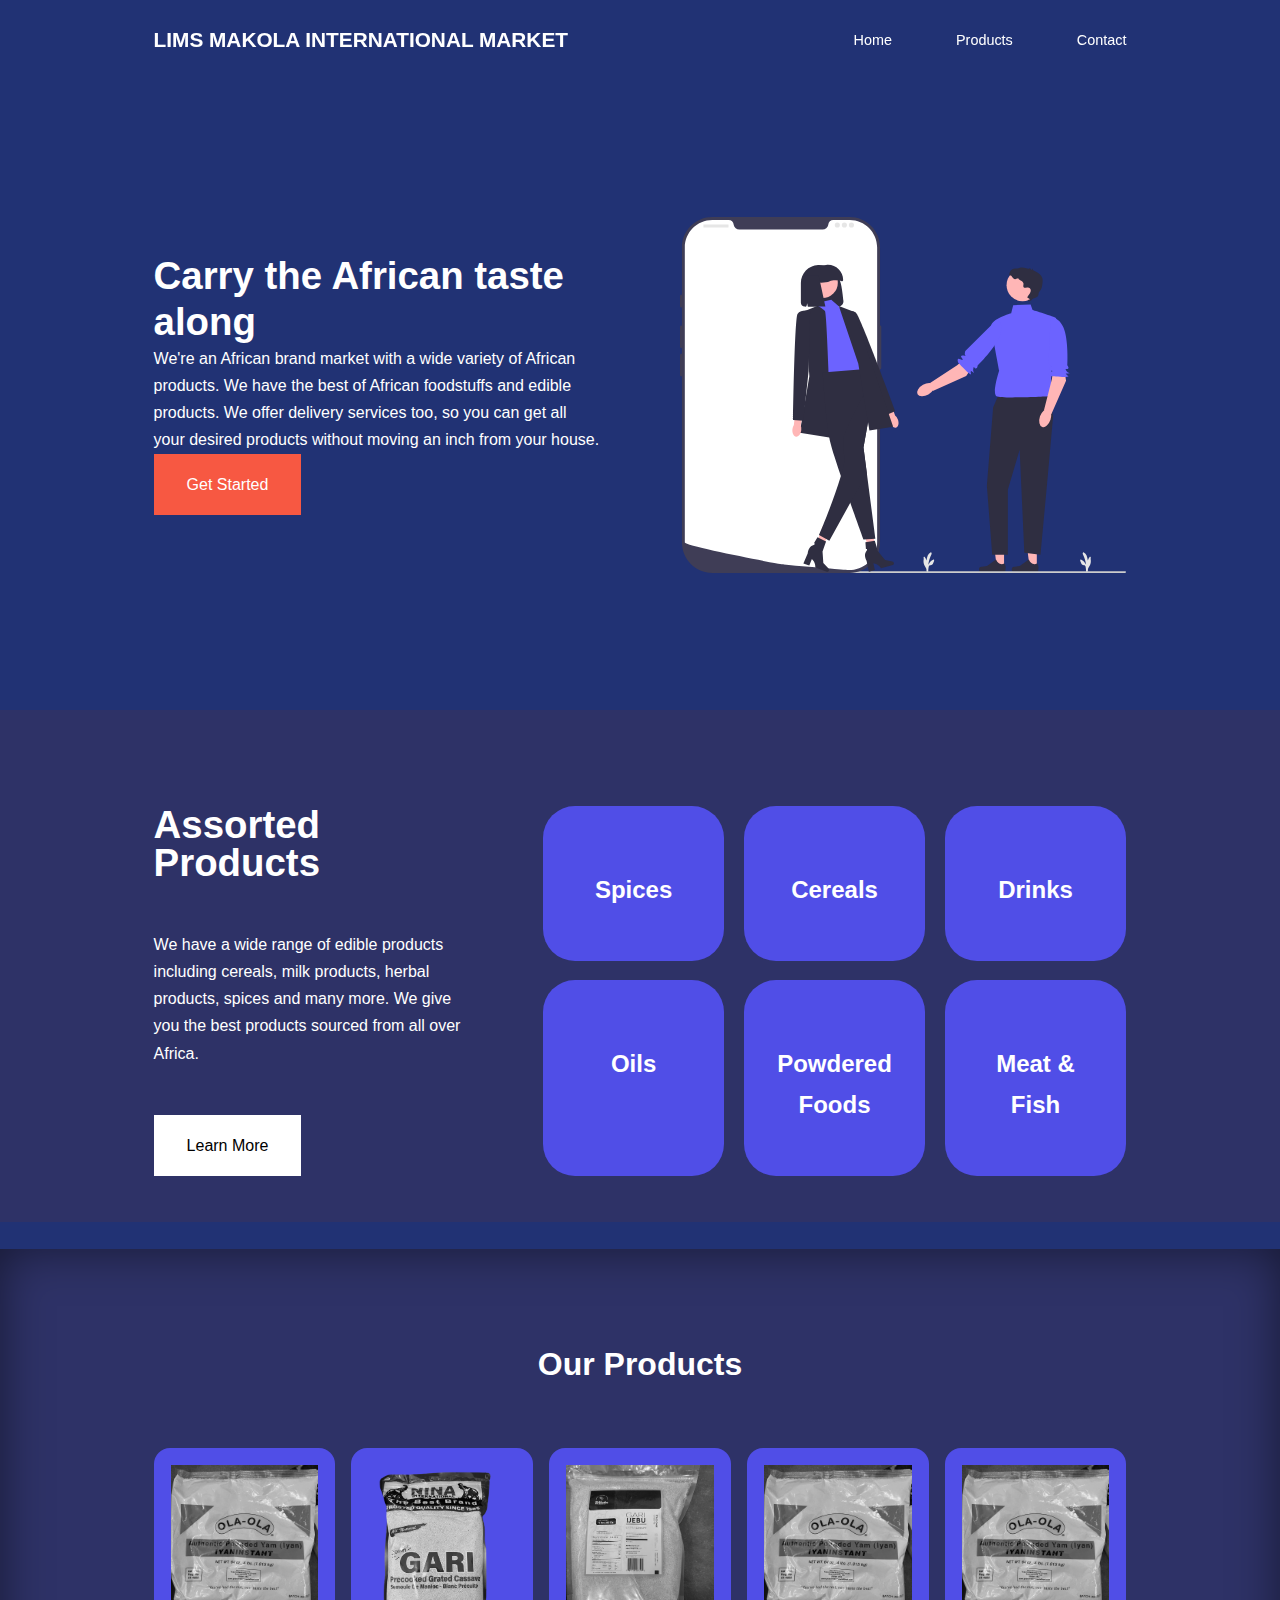
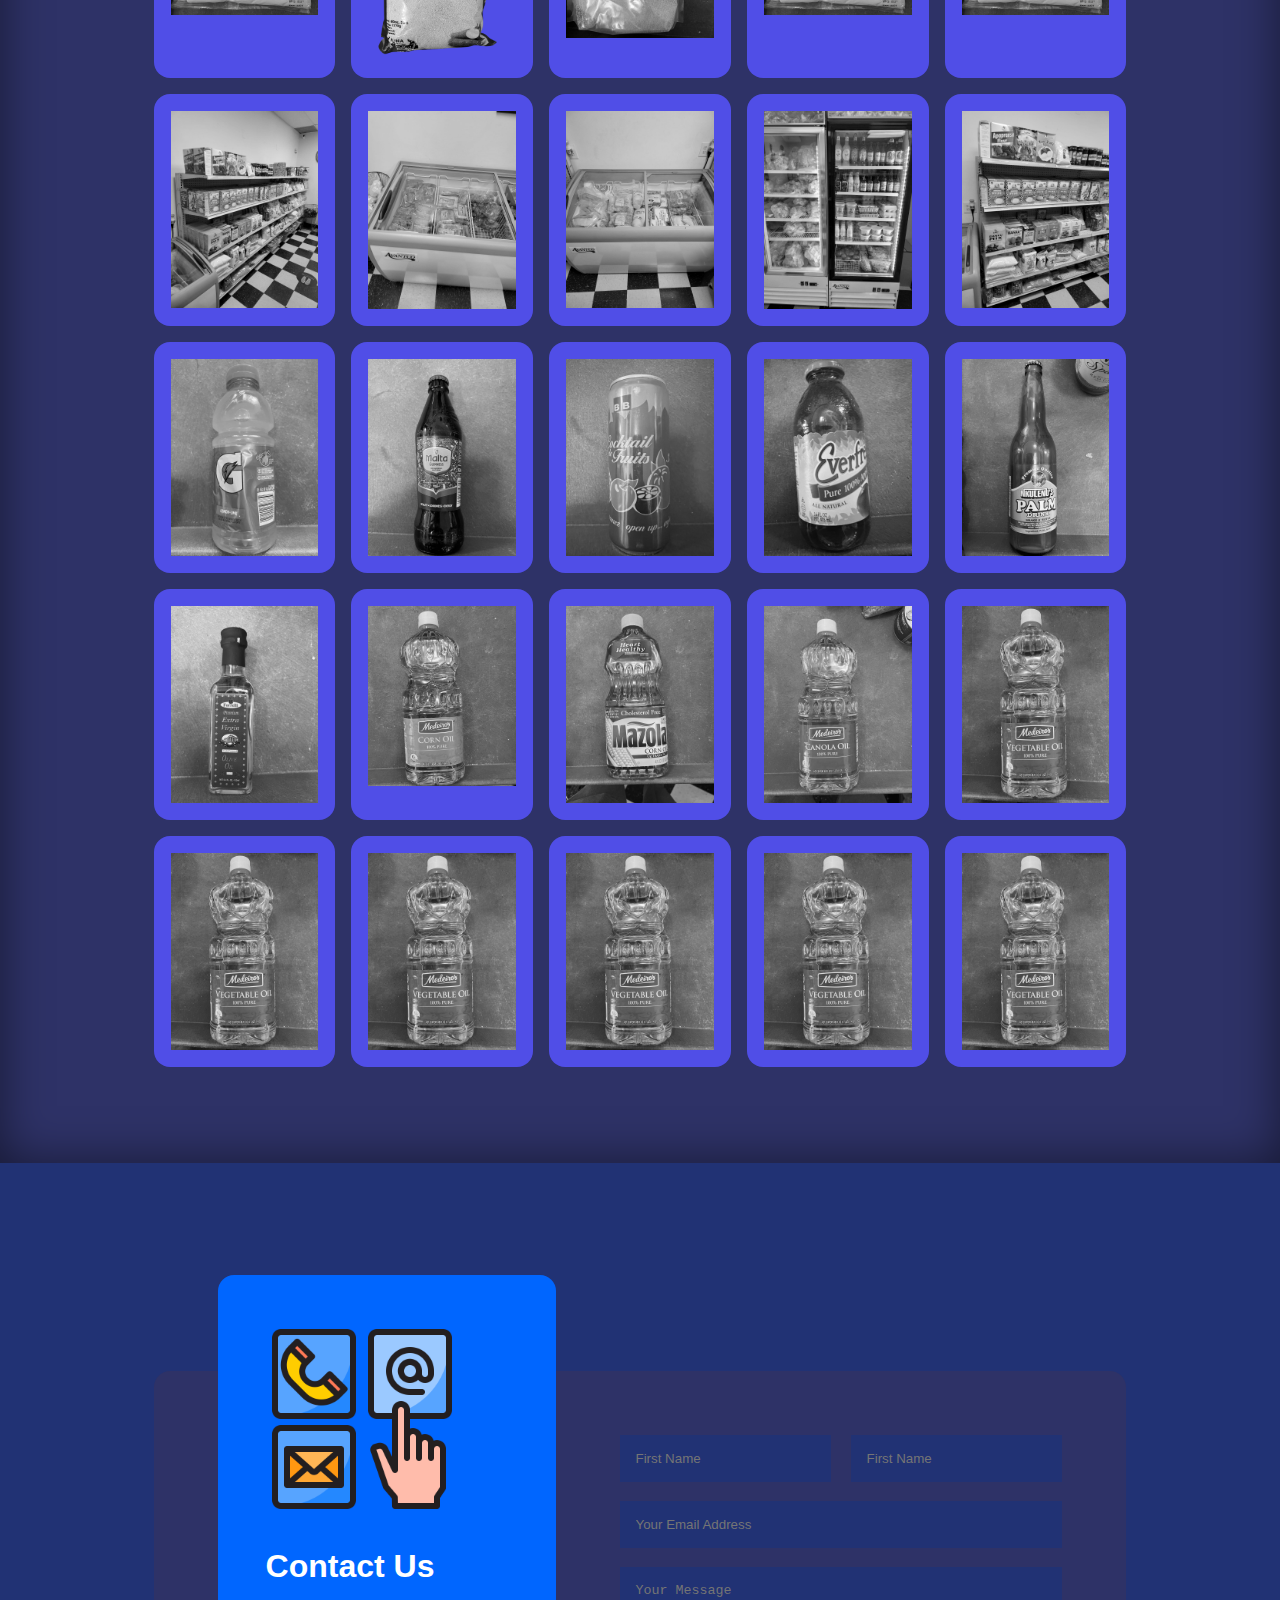
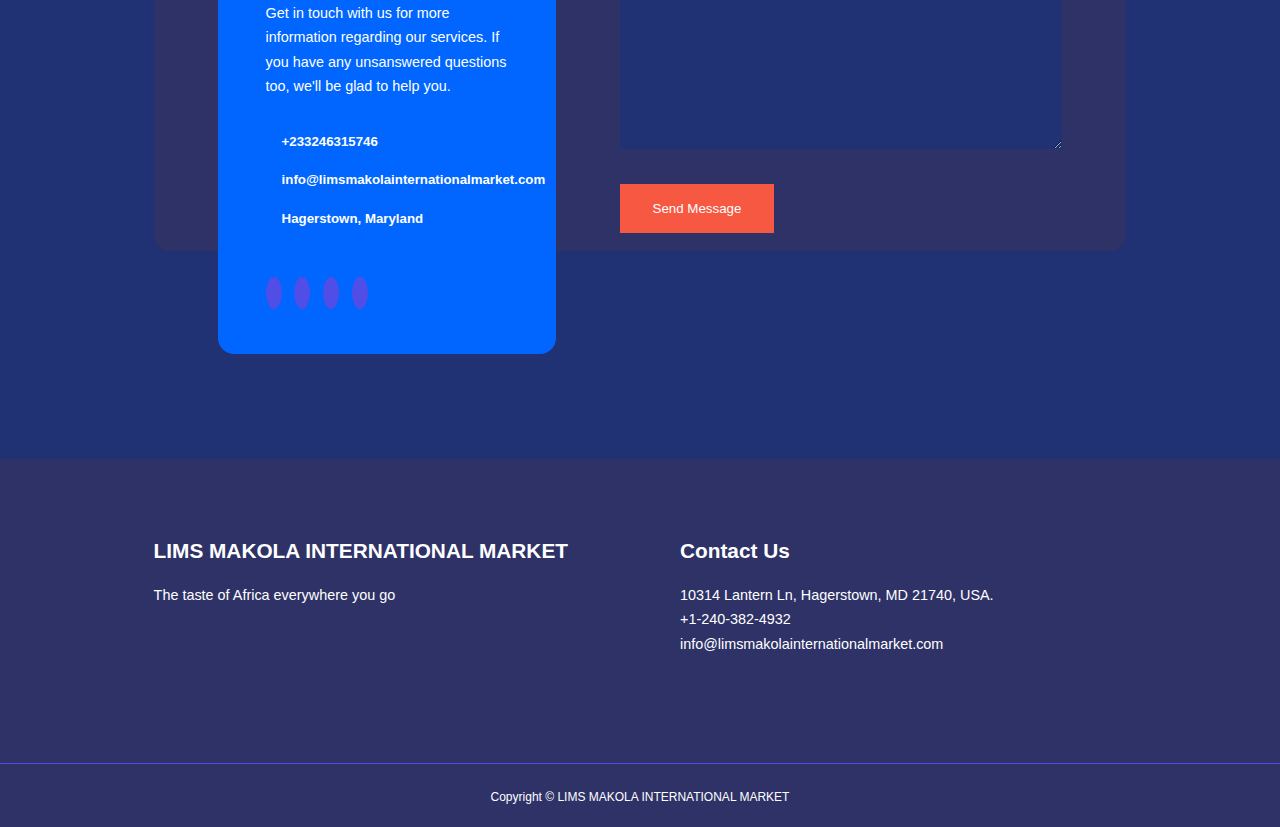
==== index.html @ ac4186e7 "1st draft" ====
<!DOCTYPE html>
<html lang="en">
<head>
    <meta charset="UTF-8">
    <meta http-equiv="X-UA-Compatible" content="IE=edge">
    <meta name="viewport" content="width=device-width, initial-scale=1.0">
    <title>LIMS MAKOLA INTERNATIONAL MARKET </title>
    <link rel="stylesheet" href="css/style.css">
    <link rel="stylesheet" href="css/contact.css">
    <link rel="stylesheet" href="css/about.css">

    <link rel="stylesheet" href="https://unicons.iconscout.com/release/v4.0.0/css/line.css">
    <link rel="stylesheet"  href="https://unpkg.com/swiper@8/swiper-bundle.min.css"/>


</head>
<body>
    <nav>
        <div class="container nav__container">
            <a href="index.html"><h4>LIMS MAKOLA INTERNATIONAL MARKET</h4></a>
            <ul class="nav__menu">
                <li><a href="index.html">Home</a></li>
                <li><a href="#products">Products</a></li>
                <li><a href="#contact">Contact</a></li>
            </ul>
            <button id="open-menu-btn"><i class="uil uil-bars"></i></button>
            <button id="close-menu-btn"><i class="uil uil-multiply"></i></button>
        </div>
    </nav>

    <header>
        <div class="container header__container">
            <div class="header__left">
                <h1>Carry the African taste along</h1>
                <p>We're an African brand market with a wide variety of African products. 
                    We have the best of African foodstuffs and edible products.
                    We offer delivery services too, so you can get all your desired products without moving an inch from your house.

                </p>
                <a href="courses.html" class="btn btn-primary">Get Started</a>
            </div>

            <div class="header__right">
                <div class="header__right-image">
                    <img src="images/6.svg" alt="">
                </div>

            </div>
        </div>
    </header>

    <section class="categories">
        <div class="container categories__container">
            <div class="categories__left">
            <h1>Assorted Products</h1>
            <p>We have a wide range of edible products including cereals, milk products, herbal products, spices and many more. 
                We give you the best products sourced from all over Africa.
            </p>
            <a href="#products" class="btn">Learn More</a>
            </div>

            <div class="categories__right">
                <article class="category">
                    <h5>Spices</h5>
                </article>
                <article class="category">
                    <h5>Cereals</h5>
                </article>
                <article class="category">
                    <h5>Drinks</h5>
                </article>
                <article class="category">
                    <h5>Oils</h5>
                </article>
                <article class="category">
                    <h5>Powdered Foods</h5>
                </article>
                <article class="category">
                    <h5>Meat & Fish</h5>
                </article>
            </div>
        </div>
    </section>
    <br>
    <hr>

     <!--product-->
     <section class="product" id="products">
        <h2> Our Products</h2>
        <div class="container product__container">
            <article class="product__summary">
                <div class="product__summary-image">
                    <img src="images/Yam.jpg" alt="">
                </div>
            </article>
            <article class="product__summary">
                <div class="product__summary-image">
                    <img src="images/Gari mix.png" alt="">
                </div>
            </article>
            <article class="product__summary">
                <div class="product__summary-image">
                    <img src="images/Gari.jpg" alt="">
                </div>
            </article>
            <article class="product__summary">
                <div class="product__summary-image">
                    <img src="images/Yam.jpg" alt="">
                </div>
            </article>
            <article class="product__summary">
                <div class="product__summary-image">
                    <img src="images/Yam.jpg" alt="">
                </div>
            </article>
            <article class="product__summary">
                <div class="product__summary-image">
                    <img src="images/shop.jpg" alt="">
                </div>
            </article>
            <article class="product__summary">
                <div class="product__summary-image">
                    <img src="images/shop1.jpg" alt="">
                </div>
            </article>
            <article class="product__summary">
                <div class="product__summary-image">
                    <img src="images/shop6.jpg" alt="">
                </div>
            </article>
            <article class="product__summary">
                <div class="product__summary-image">
                    <img src="images/shop7.jpg" alt="">
                </div>
            </article>
            <article class="product__summary">
                <div class="product__summary-image">
                    <img src="images/shop9.jpg" alt="">
                </div>
            </article>
            <article class="product__summary">
                <div class="product__summary-image">
                    <img src="images/drink.jpg" alt="">
                </div>
            </article>
            <article class="product__summary">
                <div class="product__summary-image">
                    <img src="images/Malta Guinness.jpg" alt="">
                </div>
            </article>
            <article class="product__summary">
                <div class="product__summary-image">
                    <img src="images/Cocktail.jpg" alt="">
                </div>
            </article>
            <article class="product__summary">
                <div class="product__summary-image">
                    <img src="images/drink4.jpg" alt="">
                </div>
            </article>
            <article class="product__summary">
                <div class="product__summary-image">
                    <img src="images/drink10.jpg" alt="">
                </div>
            </article>
            <article class="product__summary">
                <div class="product__summary-image">
                    <img src="images/oil.jpg" alt="">
                </div>
            </article>
            <article class="product__summary">
                <div class="product__summary-image">
                    <img src="images/oil7.jpg" alt="">
                </div>
            </article>
            <article class="product__summary">
                <div class="product__summary-image">
                    <img src="images/oil3.jpg" alt="">
                </div>
            </article>
            <article class="product__summary">
                <div class="product__summary-image">
                    <img src="images/oil4.jpg" alt="">
                </div>
            </article>
            <article class="product__summary">
                <div class="product__summary-image">
                    <img src="images/oil5.jpg" alt="">
                </div>
            </article>
            <article class="product__summary">
                <div class="product__summary-image">
                    <img src="images/oil5.jpg" alt="">
                </div>
            </article>
            <article class="product__summary">
                <div class="product__summary-image">
                    <img src="images/oil5.jpg" alt="">
                </div>
            </article>
            <article class="product__summary">
                <div class="product__summary-image">
                    <img src="images/oil5.jpg" alt="">
                </div>
            </article>
            <article class="product__summary">
                <div class="product__summary-image">
                    <img src="images/oil5.jpg" alt="">
                </div>
            </article>
            <article class="product__summary">
                <div class="product__summary-image">
                    <img src="images/oil5.jpg" alt="">
                </div>
            </article>
            



            
        </div>
    </section>


   
<hr>
      <!--contact-->
      <section class="contact" id="contact"> 
        <div class="container contact__container">
            <aside class="contact__aside">
                <div class="aside__image">
                    <img src="images/communicate.png" alt="">
                </div>
                <h2>Contact Us</h2>
                <p>Get in touch with us for more information regarding our services. If you 
                    have any unsanswered questions too, we'll be glad to help you.
                </p>
                <ul class="contact__details">
                    <li><i class="uil uil-phone-times"></i><h5>+233246315746</h5></li>
                    <li><i class="uil uil-envelope"></i><h5>info@limsmakolainternationalmarket.com</h5></li>
                    <li><i class="uil uil-location-point"></i><h5>Hagerstown, Maryland</h5></li>
                </ul>
                <ul class="contact__socials">
                    <li><a href="facebook.com"><i class="uil uil-facebook-f"></i></a></li>
                    <li><a href="instagram.com"><i class="uil uil-instagram"></i></a></li>
                    <li><a href="twitter.com"><i class="uil uil-twitter"></i></a></li>
                    <li><a href="linkedin.com"><i class="uil uil-linkedin-alt"></i></a></li>
                </ul>
            </aside>

            <form class="contact__form" action="">
                <div class="form__name">
                    <input type="text" name="First Name" placeholder="First Name" required>
                    <input type="text" name="First Name" placeholder="First Name" required>
                </div>
                <input type="email" name="Email Address" placeholder="Your Email Address" required>
                <textarea name="Message"  rows="10" placeholder="Your Message" required></textarea>
                <button type="submit" class="btn btn-primary">Send Message</button>
            </form>

        </div>
    </section>


<!--footer-->
      <footer class="footer">
          <div class="container footer__container">
              <div class="footer__1">
                  <a href="index.html" class="footer__logo"><h4>LIMS MAKOLA INTERNATIONAL MARKET</h4></a>
                  <p>The taste of Africa everywhere you go</p>
              </div>
              
            <div class="footer__4">
                <h4>Contact Us</h4>
                <div>
                    <p>10314 Lantern Ln, Hagerstown,
                        MD 21740, USA.</p>
                    <p>+1-240-382-4932 </p>
                    <p>info@limsmakolainternationalmarket.com</p>
                </div>
                <ul class="footer__socials">
                    <li>
                        <a href="#"><i class="uil uil-facebook"></i></a>
                        <a href="#"><i class="uil uil-instagram"></i></a>
                        <a href="#"><i class="uil uil-twitter"></i></a>
                        <a href="#"><i class="uil uil-linkedin-alt"></i></a>
                    </li>
                </ul>
            </div>

          </div>
          <div class="footer__copyright">
            <small>Copyright &copy; LIMS MAKOLA INTERNATIONAL MARKET</small>
        </div>

      </footer>





    <script src="main.js"></script>
    <script src="https://unpkg.com/swiper@8/swiper-bundle.min.js"></script>

    <script>
        var swiper = new Swiper(".mySwiper", {
          slidesPerView: 1,
          spaceBetween: 30,
        
          loop: true,
          loopFillGroupWithBlank: true,
          pagination: {
            el: ".swiper-pagination",
            clickable: true,
          },
          breakpoints: {
              600: {
                  slidesPerView: 2
              }
          }
        });
      </script>

</body>
</html>
---- css/style.css ----
* {
    margin: 0;
    padding: 0;
    border: 0;
    outline: 0;
    text-decoration: none;
    list-style: none;
    box-sizing: border-box;
}

:root {
    --color-primary: #0066ff;
    --color-success: #00bf8e;
    --color-warning: #f7c94b;
    --color-danger: #f75842;
    --color-danger-variant: rgba(247, 88, 66, 0.4);
    --color-white: #fff;
    --color-light: rgba(255, 255, 255, 0.7);
    --color-black: #000;
    --color-bg: #213274;
    --color-bg1: #2e3267;
    --color-bg2: #504ee7;
    
    --container-width-lg: 76%;
    --container-width-md: 90%;
    --container-width-sm: 94%;

    --transition: all 400ms ease;


}

body {
    font-family: "Montserrat", sans-serif;
    line-height: 1.7;
    color: var(--color-white);
    background: var(--color-bg);
}

.container {
    width: var(--container-width-lg);
    margin: 0 auto;
}

section {
    padding: 6rem 0;
}

section h2 {
    text-align: center;
    margin-bottom: 4rem;
}

h1, h2, h3, h4 {
    line-height: 1.2;
}

h1 {
    font-size: 2.4rem;
}

h2 {
    font-size: 2rem;
}

h3 {
    font-size: 1.6rem;
}

h4 {
    font-size: 1.3rem;
}

a {
    color: var(--color-white);
}

img {
    width: 100%;
    display: block;
    object-fit: cover;
}

.btn {
    display: inline-block;
    background: var(--color-white);
    color: var(--color-black);
    padding: 1rem 2rem;
    border: 1px solid transparent;
    font-weight: 500;
    transition: var(--color-white);
}

.btn:hover {
    background: transparent;
    color: var(--color-white);
    border-color: var(--color-white);
}

.btn-primary {
    background: var(--color-danger);
    color: var(--color-white);

}

nav {
    background: transparent;
    width: 100vw;
    height: 5rem;
    position: fixed;
    top: 0;
    z-index: 11;
}

.window-scroll {
    background: var(--color-primary);
    box-shadow: 0 1rem 2rem rgba(0, 0, 0, 0.2);
}

.nav__container {
    height: 100%;
    display: flex;
    justify-content: space-between;
    align-items: center;
}

nav button {
    display: none;
}

.nav__menu {
    display: flex;
    align-items: center;
    gap: 4rem;
}

.nav__menu a {
    font-size: 0.9rem;
    transition: var(--transition);
}

.nav__menu a:hover {
    color: var(--color-bg2);
}

/*header*/
header {
    position: relative;
    top: 5rem;
    overflow: hidden;
    height: 70vh;
    margin-bottom: 5rem;
}

.header__container {
    display: grid;
    grid-template-columns: 1fr 1fr;
    align-items: center;
    gap: 5rem;
    height: 100%;
}

.header__left {
    margin: 1rem 0 2.4rem;
}

/*categories*/
.categories {
    background: var(--color-bg1);
    height: 32rem;
}

.categories h1 {
    line-height: 1;
    margin-bottom: 3rem;
}

.categories__container {
    display: grid;
    grid-template-columns: 40% 60%;
}

.categories__left {
    margin-right: 4rem;
}

.categories__left p {
    margin: 1rem 0 3rem;
}

.categories__right {
    display: grid;
    grid-template-columns: repeat(3, 1fr);
    gap: 1.2rem;    
}

.category {
    background: var(--color-bg2);
    padding: 2rem;
    border-radius: 2rem;
    transition: var(--transition);
}

.category:hover {
    box-shadow: 0 3rem 3rem rgba(0, 0, 0, 0.3);
    z-index: 1;
}

.category:nth-child(2) .category__icon {
    background: var(--color-danger);
}

.category:nth-child(3) .category__icon {
    background: var(--color-success);
}

.category:nth-child(4) .category__icon {
    background: var(--color-warning);
}

.category:nth-child(5) .category__icon {
    background: var(--color-black);
}

.category:nth-child(2) .category__icon {
    background: var(--color-danger);
}

.category__icon {
    background: var(--color-primary);
    padding: 0.7rem;
    border-radius: 0.9rem;
}

.category h5 {
    margin: 2rem 0 1rem;
    text-align: center;
    font-size: x-large;
}

.category p {
    font-size: 0.85rem; 
}

/*courses*/
.courses {
    margin-top: 10rem;
}

.courses__container {
    display: grid;
    grid-template-columns: repeat(3, 1fr);
    gap: 2rem;
}

.course {
    background: var(--color-bg1);
    text-align: center;
    border: 1px solid transparent; 
    transition: var(--transition);
}

.course:hover {
    background: transparent;
    border-color: var(--color-primary);
}

.course__info {
    padding: 2rem;
}

.course__info p {
    margin: 1.2rem 0 2rem;
    font-size: 00.9rem;
}

/*faqs*/
.faqs {
    background: var(--color-bg1);
    box-shadow: inset 0 0 3rem rgba(0, 0, 0, 0.5);
}

.faqs__container {
    display: grid;
    grid-template-columns: 1fr 1fr;
    gap: 1rem;
}

.faq {
    padding: 2rem;
    display: flex;
    align-items: center;
    gap: 1.4rem;
    height: fit-content;
    background: var(--color-primary);
    cursor: pointer;
}

.faq h4 {
    font-size: 1rem;
    line-height: 2.2;
}

.faq__icon {
    align-self: flex-start;
    font-size: 1.2rem;
}

.faq p {
    margin-top: 0.8rem;
    display: none;
}

.faq.open p{
    display: block;
}

/*testimonials*/
.testimonials__container {
    overflow: hidden;
    position: relative;
    margin-bottom: 5rem;
}

.testimonial {
    padding-top: 2rem;
}

.avatar {
    width: 6rem;
    height: 6rem;
    border-radius: 50%;
    overflow: hidden;
    margin: 0 auto 1rem;
    border: 1rem solid var(--color-bg1);
}

.testimonial__info {
    text-align: center;
}

.testimonial__body {
    background: var(--color-primary);
    padding: 2rem;
    margin-top: 3rem;
    position: relative;
}

.testimonial__body::before {
    content: "";
    display: block;
    background: linear-gradient(
        135deg,
        transparent,
        var(--color-primary),
        var(--color-primary),
        var(--color-primary)
    );
    width: 3rem;
    height: 3rem;
    position: absolute;
    left: 50%;
    top: -1.5rem;
    transform: rotate(45deg);
}

/*footer*/
footer {
    background: var(--color-bg1);
    padding-top: 5rem;
    font-size: 0.9rem;
}

.footer__container {
    display: grid;
    grid-template-columns: repeat(2, 1fr);
    gap: 5rem;
}

.footer__container > div h4 {
    margin-bottom: 1.2rem;
}

.footer__1 p {
    margin: 0 0 2rem;
}

footer ul li {
    margin-bottom: 0.7rem;
}

footer ul li:hover {
    text-decoration: underline;
}

.footer__socials {
    display: flex;
    gap: 1rem;
    font-size: 1.2rem;
    margin-top: 2rem;
}

.footer__copyright {
    text-align: center;
    margin-top: 4rem;
    padding: 1.2rem 0;
    border-top: 1px solid var(--color-bg2);
}


/*responsiveness*/
/*TABLETS*/
@media screen and (max-width: 1024px) {
    .container {
        width: var(--container-width-md);
    }

    h1 {
        font-size: 2.2rem;
    }

    h2 {
        font-size: 1.7rem;
    }

    h3 {
        font-size: 1.4rem;
    }

    h4 {
        font-size: 1.2rem;
    }


    /*navbar*/
    nav button {
        display: inline-block;
        background: transparent;
        font-size: 1.8rem;
        color: var(--color-white);
        cursor: pointer;
    }

    nav button#close-menu-btn {
        display: none;
    }

    .nav__menu {
        position: fixed;
        top: 5rem;
        right: 5%;
        height: fit-content;
        width: 18rem;
        flex-direction: column;
        gap: 0;
        display: none;
    }

    .nav__menu li {
        width: 100%;
        height: 5.8rem;
        animation: animateNavItems 400ms linear forwards;
        transform-origin: top right;
        opacity: 0;
    }

    .nav__menu li:nth-child(2) {
        animation-delay: 200ms;
    }

    .nav__menu li:nth-child(3) {
        animation-delay: 400ms;
    }

    .nav__menu li:nth-child(4) {
        animation-delay: 600ms;
    }

    @keyframes animateNavItems {
        0% {
            transform: rotateZ(-90deg)rotateX(90deg) scale(0.1);
        }

        100%{
            transform: rotateZ(0);
            opacity: 1;
        }
    }

    .nav__menu li a {
        background: var(--color-primary);
        box-shadow: -4rem 6rem 10rem rgba(0, 0, 0, 0.6);
        width: 100%;
        height: 100%;
        display: grid;
        place-items: center;
    }

    .nav__menu li a:hover {
        background: var(--color-bg2);
        color: var(--color-white);
    }

    /*header*/
    header {
        height: 52vh;
        margin-bottom: 4rem;
    }

    .header__container {
        gap: 0;
        padding-bottom: 3rem;
    }

    /*categories*/
    .categories {
        height: auto;
    }

    .categories__container {
        grid-template-columns: 1fr;
        gap: 3rem;
    }

    .categories__left {
        margin-right: 0;
    }

    /*courses*/
    .courses {
        margin-top: 0;
    }

    .courses__container {
        grid-template-columns: 1fr 1fr;
    }

    /*faqs*/
    .faqs__container {
        grid-template-columns: 1fr;
    }

    .faq {
        grid-template-columns: 1fr;
    }
 

    /*footer*/
    .footer__container {
        grid-template-columns: 1fr 1fr;
    } 
    
}

/*media queries phones*/
@media screen and (max-width: 600px) {
    .container {
        width: var(--container-width-sm);
    }

    /*navbar*/
    .nav__menu {
        right: 3%;
    }

    /*header*/
    header {
        height: 100vh;
    }

    .header__container {
        grid-template-columns: 1fr;
        text-align: center;
        margin-top: 0;
    }

    .header__left p {
        margin-bottom: 1.3rem;
    }

    /*categories*/
    .categories__right {
        grid-template-columns: 1fr 1fr;
        gap: 0.7rem;
    }

    .category {
        padding: 1rem;
        border-radius: 1rem;
    }

    .category__icon {
        margin-top: 4px;
        display: inline-block;
    }

    /*popular courses*/
    .courses__container {
        grid-template-columns: 1fr;
    }

    /*testimonials*/
    .testimonial__body {
        padding: 1.2rem;
    }

    /*footer*/
    .footer__container {
        grid-template-columns: 1fr;
        text-align: center;
        gap: 2rem;
    }

    .footer__1 p {
        margin: 1rem auto;
    }

    .footer__socials {
        justify-content: center;
    }
}
---- css/contact.css ----
.contact__container {
    background: var(--color-bg1);
    padding: 4rem;
    display: grid;
    grid-template-columns: 40% 60%;
    gap: 4rem;
    height: 30rem;
    margin: 7rem auto;
    border-radius: 1rem;
}

/*aside*/
.contact__aside {
    background: var(--color-primary);
    padding: 3rem;
    border-radius: 1rem;
    position: relative;
    bottom: 10rem;
}

.aside__image {
    width: 12rem;
    margin-bottom: 2rem;
}
.contact__aside h2 {
    text-align: left;
    margin-bottom: 1rem;
}

.contact__aside p {
    font-size: 0.9rem;
    margin-bottom: 2rem;
}

.contact__details li {
    display: flex;
    gap: 1rem;
    align-items: center;
    margin-bottom: 1rem;
}

.contact__socials {
    display: flex;
    gap: 0.8rem;
    margin-top: 3rem;
}

.contact__socials a {
    background: var(--color-bg2);
    padding: 0.5rem;
    border-radius: 50%;
    font-size: 0.9rem;
    transition: var(--transition);
}

.contact__socials a:hover {
    background: transparent;
}



/*form*/
.contact__form {
    display: flex;
    flex-direction: column;
    gap: 1.2rem;
    margin-right: 4rem;
}

.form__name {
    display: flex;
    gap: 1.2rem;
}

.contact__form input[type="text"] {
    width: 50%;
}

input, textarea {
    width: 100%;
    padding: 1rem;
    background: var(--color-bg);
    color: var(--color-white);
}

.contact__form .btn {
    width: max-content;
    margin-top: 1rem;
    cursor: pointer;
}



/*media queries*/
@media screen and (max-width: 1024px) {
    .contact {

    }

    .contact__container {
        gap: 1.5rem;
        margin-top: 3rem;
        height: auto;
        padding: 1.5rem;
    }

    .contact__aside {
        width: auto;
        padding: 1.5rem;
        bottom: 0;
    }

    .contact__form {
        align-self: center;
        margin-right: 1.5rem;
    }
}


/*phones*/
@media screen and (max-width: 600px) {
    .contact__container {
        grid-template-columns: 1fr;
        gap: 3rem;
        margin-top: 0;
        padding: 0;
    }

    .contact__form {
        margin: 0 1.5rem 3rem;
    }

    .form__name {
        flex-direction: column;
    }

    .form__name input[type="text"] {
        width: 100%;
    }
}
---- css/about.css ----
.about__achievements {
    margin-top: 3rem;
}

.about__achievements-container {
    display: grid;
    grid-template-columns: 40% 60%;
    gap: 5rem;
}

.about__achievements-right > p {
    margin: 1.6rem 0 2.5rem;
}

.achievements__cards {
    display: grid;
    grid-template-columns: repeat(3, 1fr);
    gap: 1.5rem;
}

.achievement__card {
    background: var(--color-bg1);
    padding: 1.6rem;
    border-radius: 1rem;
    text-align: center;
}

.achievement__card:hover {
    background: var(--color-bg2);
    box-shadow: 0 3rem 3rem rgba(0, 0, 0, 0.3);
}

.achievement__icon {
    background: var(--color-danger);
    padding: 0.6rem;
    border-radius: 1rem;
    display: inline-block;
    margin-bottom: 2rem;
    font-size: 2rem;
}

.achievement__card:nth-child(2) .achievement__icon {
    background: var(--color-primary);
}

.achievement__card:nth-child(3) .achievement__icon {
    background: var(--color-success);
}

.achievement__card p {
    margin-top: 1rem;
}


/*product*/
.product {
    background: var(--color-bg1);
    box-shadow: inset 0 0 3rem rgba(0, 0, 0, 0.5);
}

.product__container {
    display: grid;
    grid-template-columns: repeat(5, 1fr);
    gap: 1rem;
}

.product__summary {
    background: var(--color-bg2);
    padding: 1rem;
    border: 1px solid transparent;
    border-radius: 1rem;
    transition: var(--transition);
    position: relative;
    overflow: hidden;
}

.product__summary:hover {
    background: transparent;
    border-color: var(--color-primary);
}

.product__summary-image img {
    filter: saturate(0);
}

.product__summary:hover img {
    filter: saturate(1);
}

.product__summary-info * {
    text-align: center;
    margin-top: 1.4rem;
}

.product__summary-info p {
    color: var(--color-light);
} 

/*socials*/
.product__summary-socials {
    position: absolute;
    top: 50%;
    transform: translateY(-50%);
    right: -100%;
    display: flex;
    flex-direction: column;
    background: var(--color-primary);
    border-radius: 1rem 0 0 1rem;
    box-shadow: -2rem 0 2rem rgba(0, 0, 0, 0.3);
    transition: var(--transition);
}

.product__summary:hover .product__summary-socials {
    right: 0;
}

.product__summary-socials a {
    padding: 1rem;
}



/*media queries*/
@media screen and (max-width: 1024px) {
    .about__achievements {
        margin-top: 2rem;
    }

    .about__achievements-container {
        grid-template-columns: 1fr;
        gap: 4rem;
    }

    .about__achievements-left {
        width: 80%;
        margin: 0 auto;
    }

    .product__container {
        grid-template-columns: repeat(3, 1fr);
        gap: 1.5rem;
    }

    .product__summary {
        padding: 1rem;
    }


    /*Phones*/
    @media screen and (max-width: 600px) {
        .achievements__cards {
            grid-template-columns: 1fr 1fr;
            gap: 0.7rem;
        }

        .product__container {
            grid-template-columns: 1fr 1fr;
            gap: 0.7rem;
        }

        .product__summary {
            padding: 0;
        }

        .product__summary p {
            margin-bottom: 1.5rem;
        }
    }
    
}
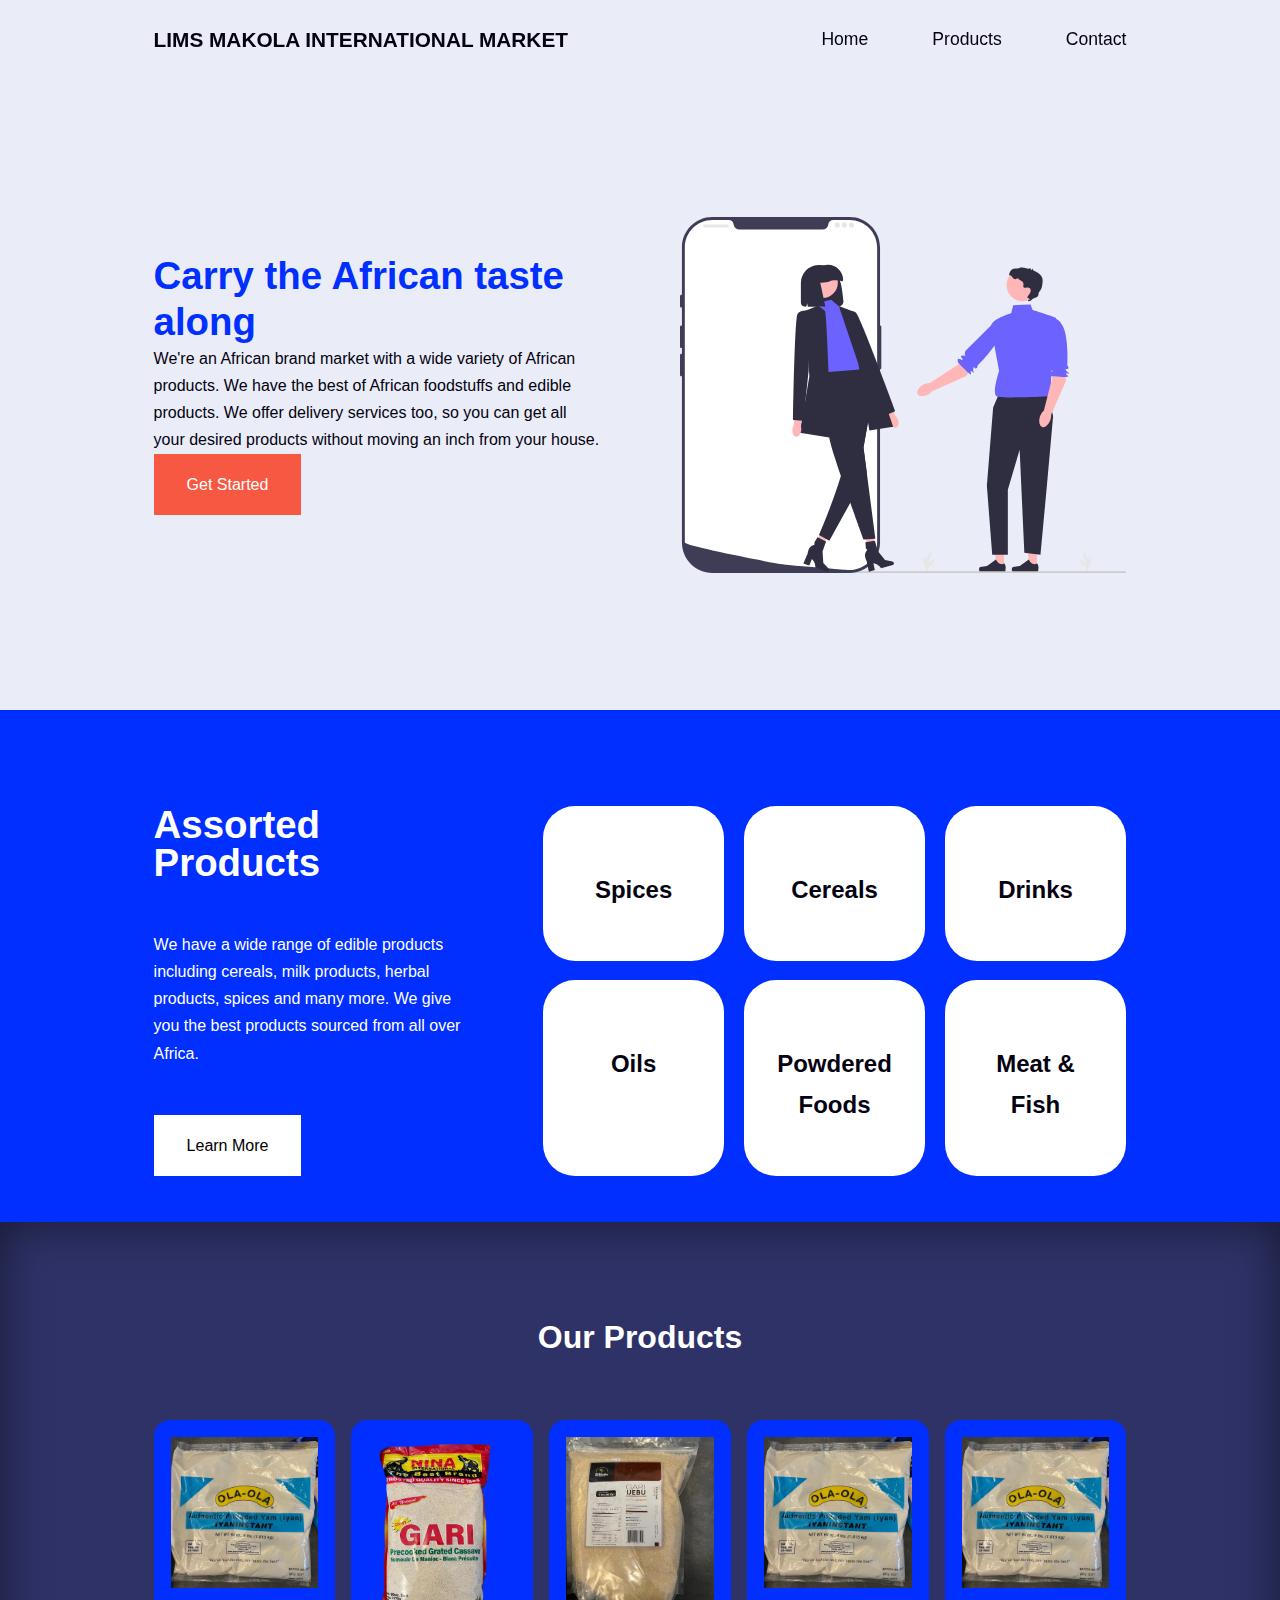
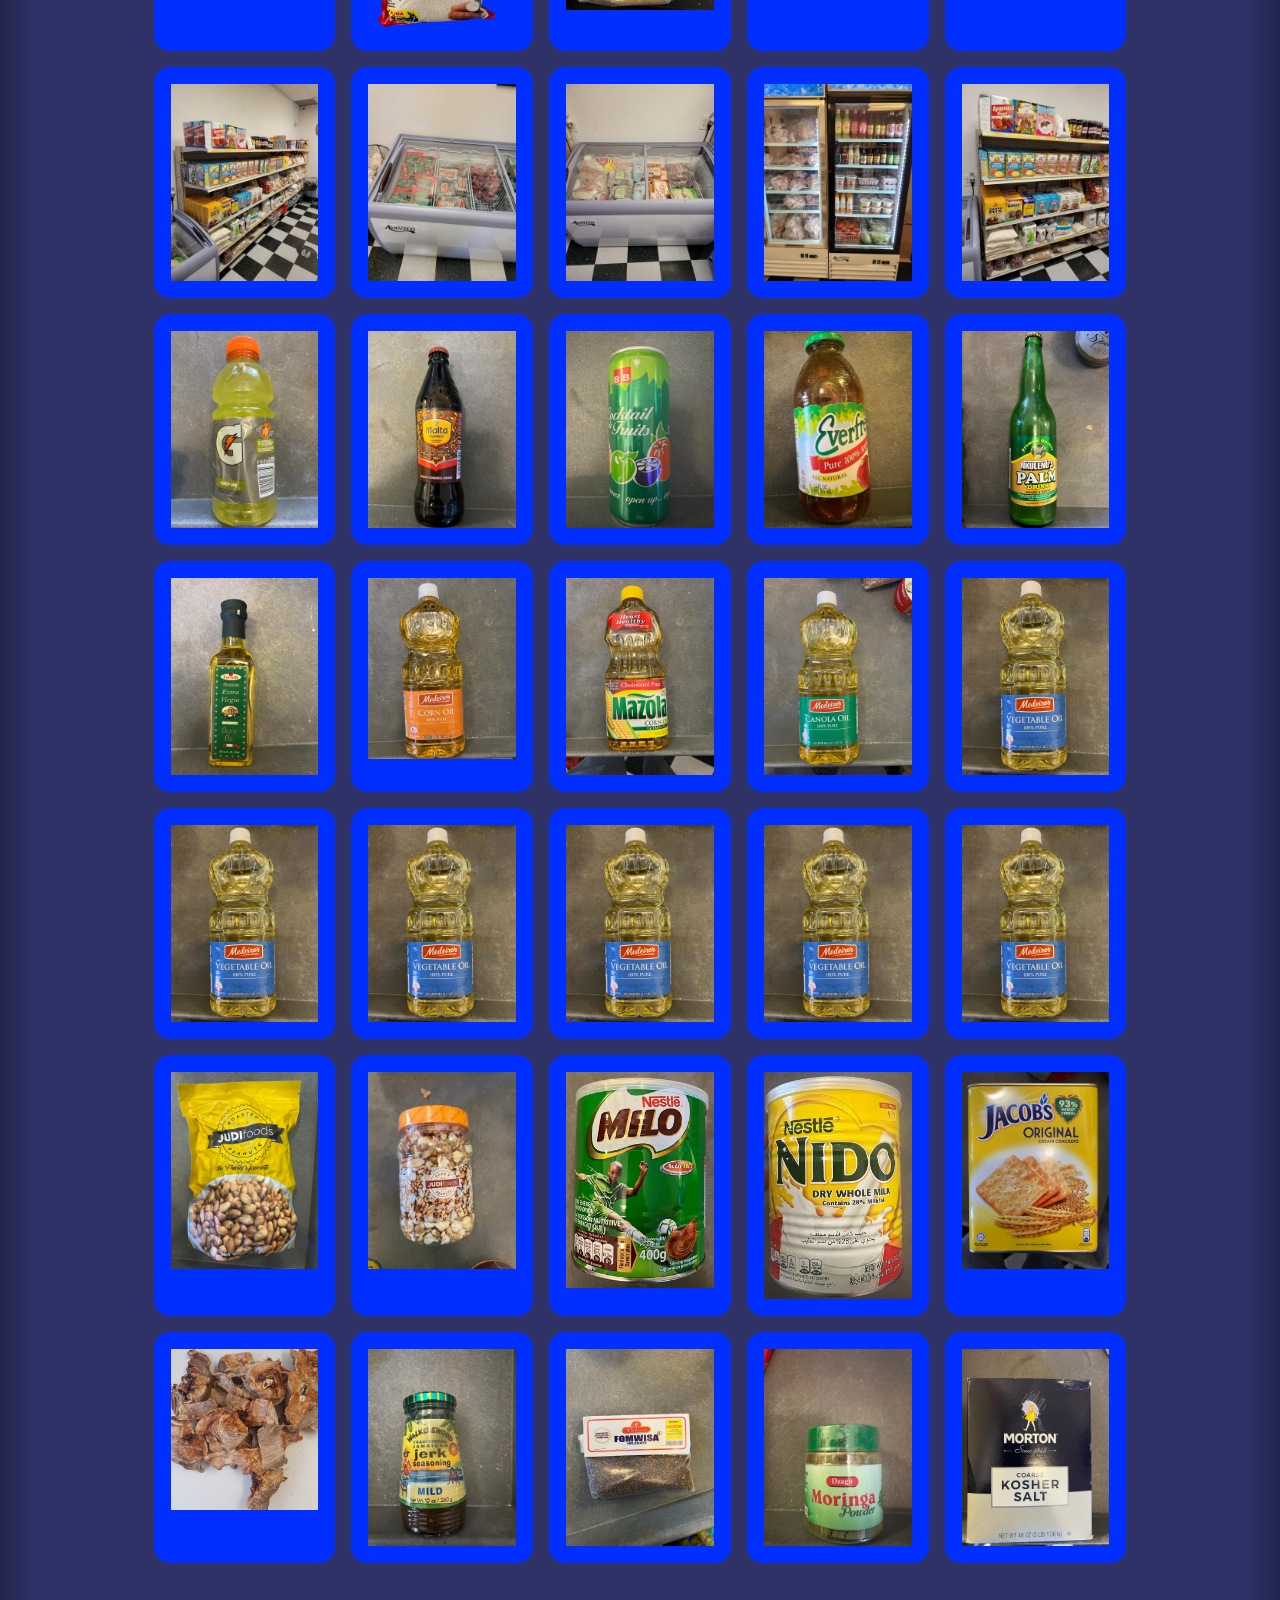
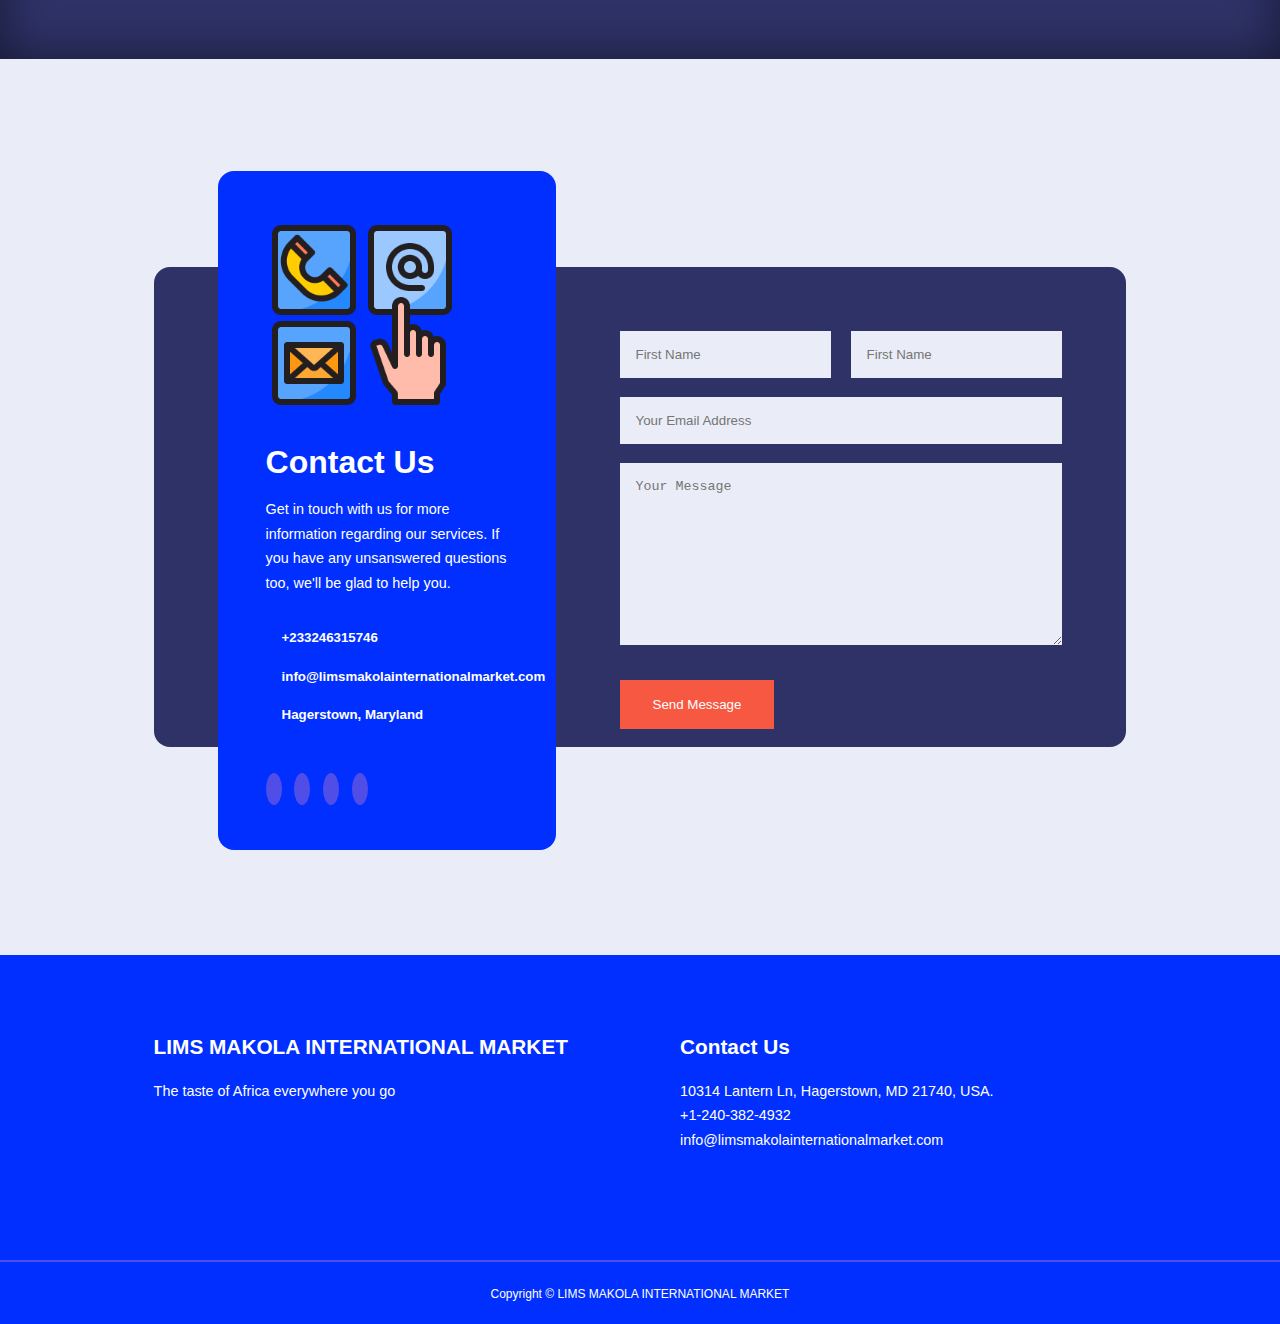
==== commit 57c7069d: "color change" ====
--- a/index.html
+++ b/index.html
@@ -8,7 +8,6 @@
     <link rel="stylesheet" href="css/style.css">
     <link rel="stylesheet" href="css/contact.css">
     <link rel="stylesheet" href="css/about.css">
-
     <link rel="stylesheet" href="https://unicons.iconscout.com/release/v4.0.0/css/line.css">
     <link rel="stylesheet"  href="https://unpkg.com/swiper@8/swiper-bundle.min.css"/>
 
@@ -17,11 +16,11 @@
 <body>
     <nav>
         <div class="container nav__container">
-            <a href="index.html"><h4>LIMS MAKOLA INTERNATIONAL MARKET</h4></a>
+            <a href="index.html"><h4 class="text-main">LIMS MAKOLA INTERNATIONAL MARKET</h4></a>
             <ul class="nav__menu">
-                <li><a href="index.html">Home</a></li>
-                <li><a href="#products">Products</a></li>
-                <li><a href="#contact">Contact</a></li>
+                <li ><a class="text-main" href="index.html">Home</a></li>
+                <li><a class="text-main" href="#products">Products</a></li>
+                <li><a class="text-main" href="#contact">Contact</a></li>
             </ul>
             <button id="open-menu-btn"><i class="uil uil-bars"></i></button>
             <button id="close-menu-btn"><i class="uil uil-multiply"></i></button>
@@ -31,8 +30,8 @@
     <header>
         <div class="container header__container">
             <div class="header__left">
-                <h1>Carry the African taste along</h1>
-                <p>We're an African brand market with a wide variety of African products. 
+                <h1 class="p-text">Carry the African taste along</h1>
+                <p class="text-main">We're an African brand market with a wide variety of African products. 
                     We have the best of African foodstuffs and edible products.
                     We offer delivery services too, so you can get all your desired products without moving an inch from your house.
 
@@ -81,7 +80,6 @@
             </div>
         </div>
     </section>
-    <br>
     <hr>
 
      <!--product-->
@@ -213,6 +211,59 @@
                     <img src="images/oil5.jpg" alt="">
                 </div>
             </article>
+            <article class="product__summary">
+                <div class="product__summary-image">
+                    <img src="images/nuts.jpg" alt="">
+                </div>
+            </article>
+            <article class="product__summary">
+                <div class="product__summary-image">
+                    <img src="images/nuts1.jpg" alt="">
+                </div>
+            </article>
+            <article class="product__summary">
+                <div class="product__summary-image">
+                    <img src="images/Milo.jpg" alt="">
+                </div>
+            </article>
+            <article class="product__summary">
+                <div class="product__summary-image">
+                    <img src="images/Nido.jpg" alt="">
+                </div>
+            </article>
+            <article class="product__summary">
+                <div class="product__summary-image">
+                    <img src="images/jacobs.jpg" alt="">
+                </div>
+            </article>
+            <article class="product__summary">
+                <div class="product__summary-image">
+                    <img src="images/spices4.jpg" alt="">
+                </div>
+            </article>
+            <article class="product__summary">
+                <div class="product__summary-image">
+                    <img src="images/spices3.jpg" alt="">
+                </div>
+            </article>
+            <article class="product__summary">
+                <div class="product__summary-image">
+                    <img src="images/spices2.jpg" alt="">
+                </div>
+            </article>
+            <article class="product__summary">
+                <div class="product__summary-image">
+                    <img src="images/spices1.jpg" alt="">
+                </div>
+            </article>
+            <article class="product__summary">
+                <div class="product__summary-image">
+                    <img src="images/spices.jpg" alt="">
+                </div>
+            </article>
+
+
+
             
 
 
@@ -250,11 +301,11 @@
 
             <form class="contact__form" action="">
                 <div class="form__name">
-                    <input type="text" name="First Name" placeholder="First Name" required>
-                    <input type="text" name="First Name" placeholder="First Name" required>
-                </div>
-                <input type="email" name="Email Address" placeholder="Your Email Address" required>
-                <textarea name="Message"  rows="10" placeholder="Your Message" required></textarea>
+                    <input class="text-main" type="text" name="First Name" placeholder="First Name" required>
+                    <input class="text-main" type="text" name="First Name" placeholder="First Name" required>
+                </div>
+                <input class="text-main" type="email" name="Email Address" placeholder="Your Email Address" required>
+                <textarea class="text-main" name="Message"  rows="10" placeholder="Your Message" required></textarea>
                 <button type="submit" class="btn btn-primary">Send Message</button>
             </form>
 
--- a/css/style.css
+++ b/css/style.css
@@ -9,7 +9,7 @@
 }
 
 :root {
-    --color-primary: #0066ff;
+    --color-primary: #002fff;
     --color-success: #00bf8e;
     --color-warning: #f7c94b;
     --color-danger: #f75842;
@@ -17,9 +17,10 @@
     --color-white: #fff;
     --color-light: rgba(255, 255, 255, 0.7);
     --color-black: #000;
-    --color-bg: #213274;
+    --color-bg: #eaedf7;
     --color-bg1: #2e3267;
     --color-bg2: #504ee7;
+    --color-text: #040111;
     
     --container-width-lg: 76%;
     --container-width-md: 90%;
@@ -35,6 +36,14 @@
     line-height: 1.7;
     color: var(--color-white);
     background: var(--color-bg);
+}
+
+.text-main {
+    color: var(--color-text);
+}
+
+.p-text {
+    color: var(--color-primary);
 }
 
 .container {
@@ -92,7 +101,7 @@
 }
 
 .btn:hover {
-    background: transparent;
+    background: var(--color-bg2);
     color: var(--color-white);
     border-color: var(--color-white);
 }
@@ -135,12 +144,12 @@
 }
 
 .nav__menu a {
-    font-size: 0.9rem;
+    font-size: 1.1rem;
     transition: var(--transition);
 }
 
 .nav__menu a:hover {
-    color: var(--color-bg2);
+    color: var(--color-danger);
 }
 
 /*header*/
@@ -166,7 +175,7 @@
 
 /*categories*/
 .categories {
-    background: var(--color-bg1);
+    background: var(--color-primary);
     height: 32rem;
 }
 
@@ -195,7 +204,7 @@
 }
 
 .category {
-    background: var(--color-bg2);
+    background: var(--color-white);
     padding: 2rem;
     border-radius: 2rem;
     transition: var(--transition);
@@ -236,6 +245,7 @@
     margin: 2rem 0 1rem;
     text-align: center;
     font-size: x-large;
+    color: var(--color-text);
 }
 
 .category p {
@@ -366,7 +376,7 @@
 
 /*footer*/
 footer {
-    background: var(--color-bg1);
+    background: var(--color-primary);
     padding-top: 5rem;
     font-size: 0.9rem;
 }
@@ -404,7 +414,7 @@
     text-align: center;
     margin-top: 4rem;
     padding: 1.2rem 0;
-    border-top: 1px solid var(--color-bg2);
+    border-top: 2px solid var(--color-bg2);
 }
 
 
@@ -497,8 +507,8 @@
     }
 
     .nav__menu li a:hover {
-        background: var(--color-bg2);
-        color: var(--color-white);
+        background: var(--color-bg);
+        color: var(--color-primary);
     }
 
     /*header*/
--- a/css/about.css
+++ b/css/about.css
@@ -65,7 +65,7 @@
 }
 
 .product__summary {
-    background: var(--color-bg2);
+    background: var(--color-primary);
     padding: 1rem;
     border: 1px solid transparent;
     border-radius: 1rem;
@@ -80,11 +80,11 @@
 }
 
 .product__summary-image img {
-    filter: saturate(0);
+    filter: saturate(1);
 }
 
 .product__summary:hover img {
-    filter: saturate(1);
+    filter: saturate(0);
 }
 
 .product__summary-info * {
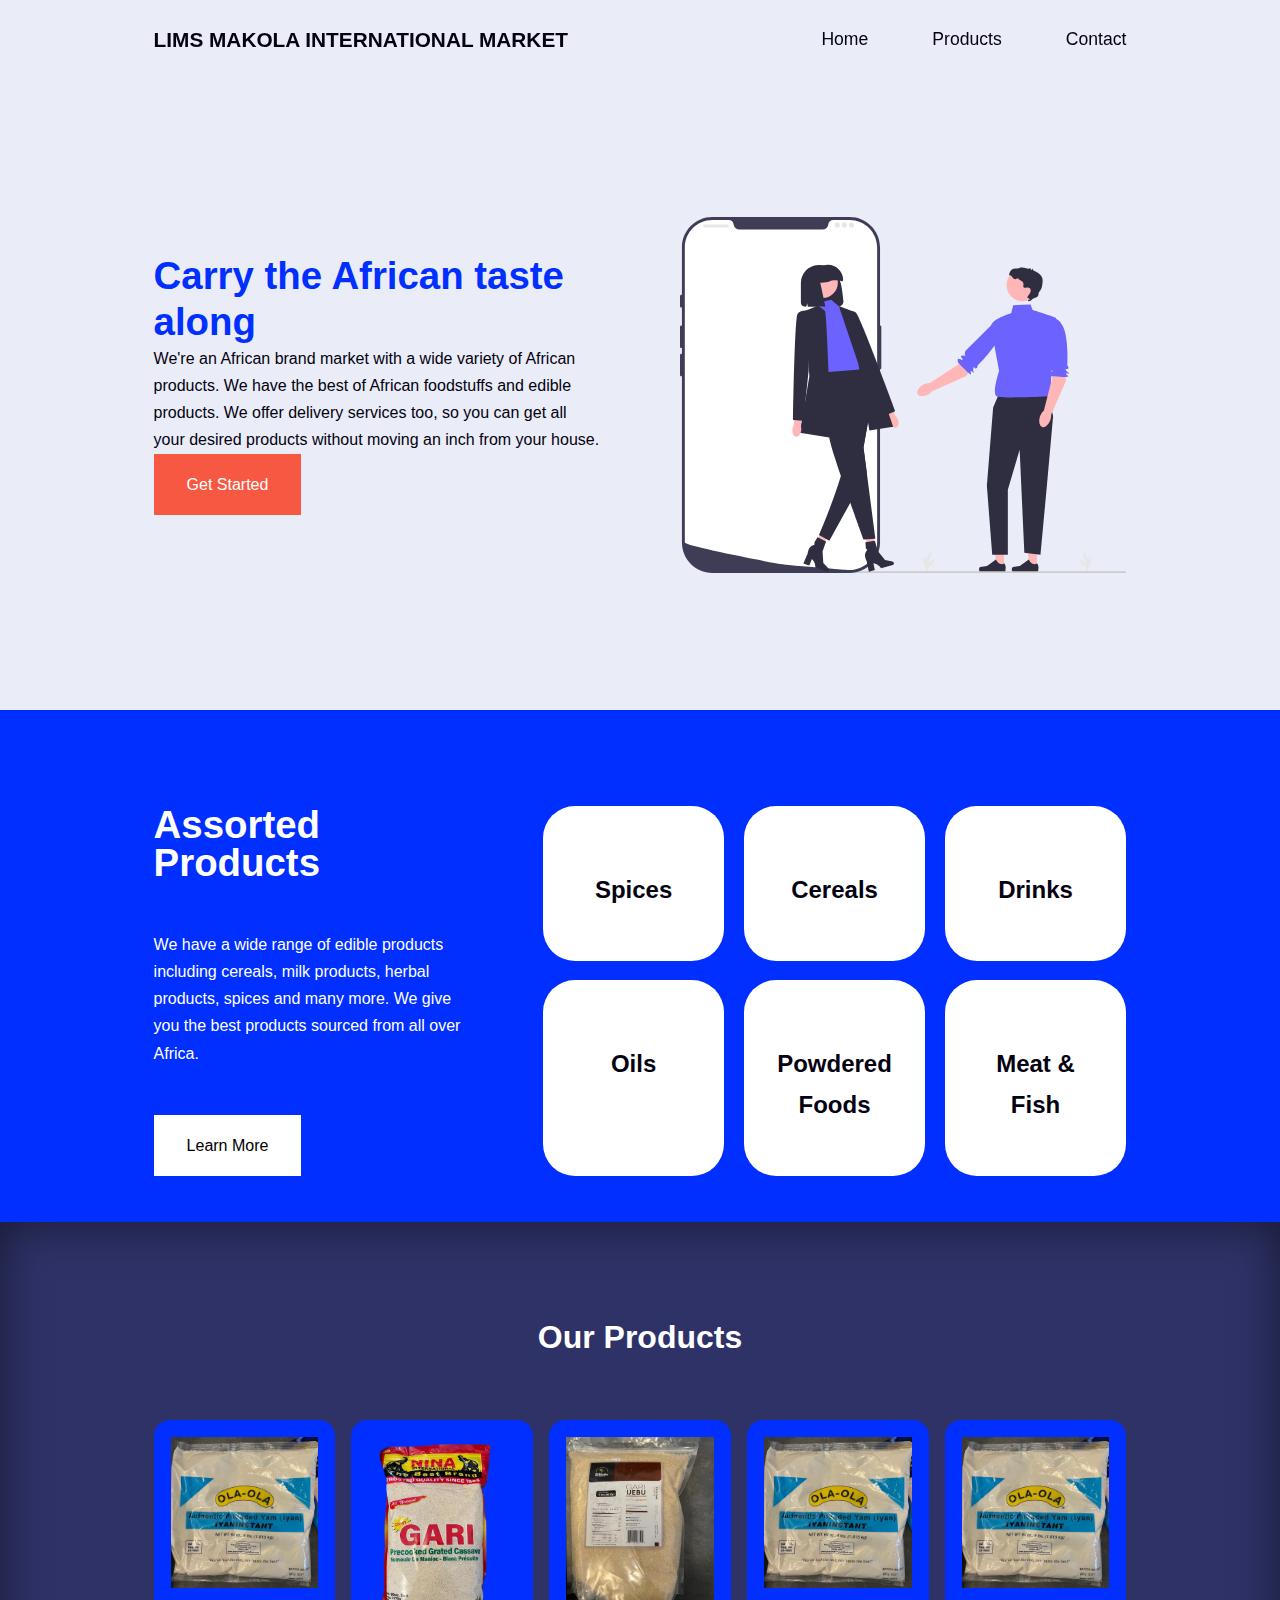
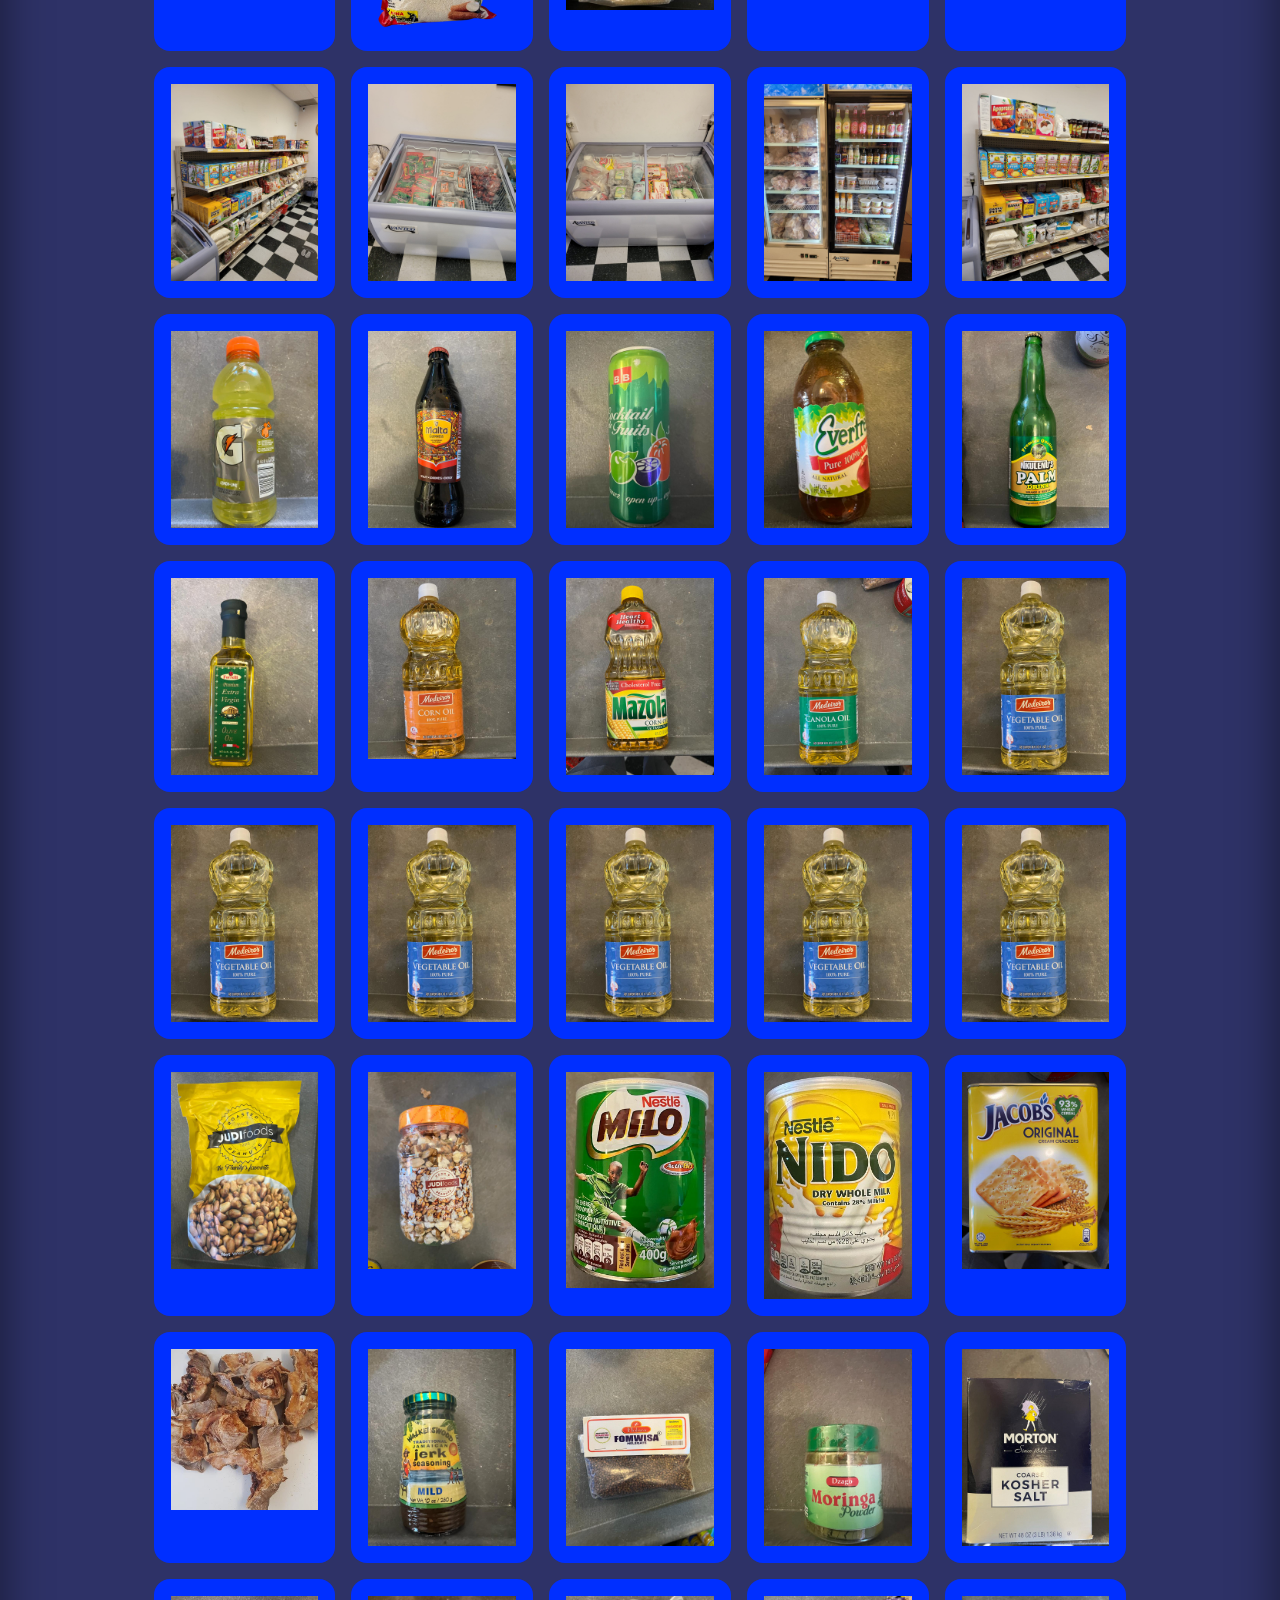
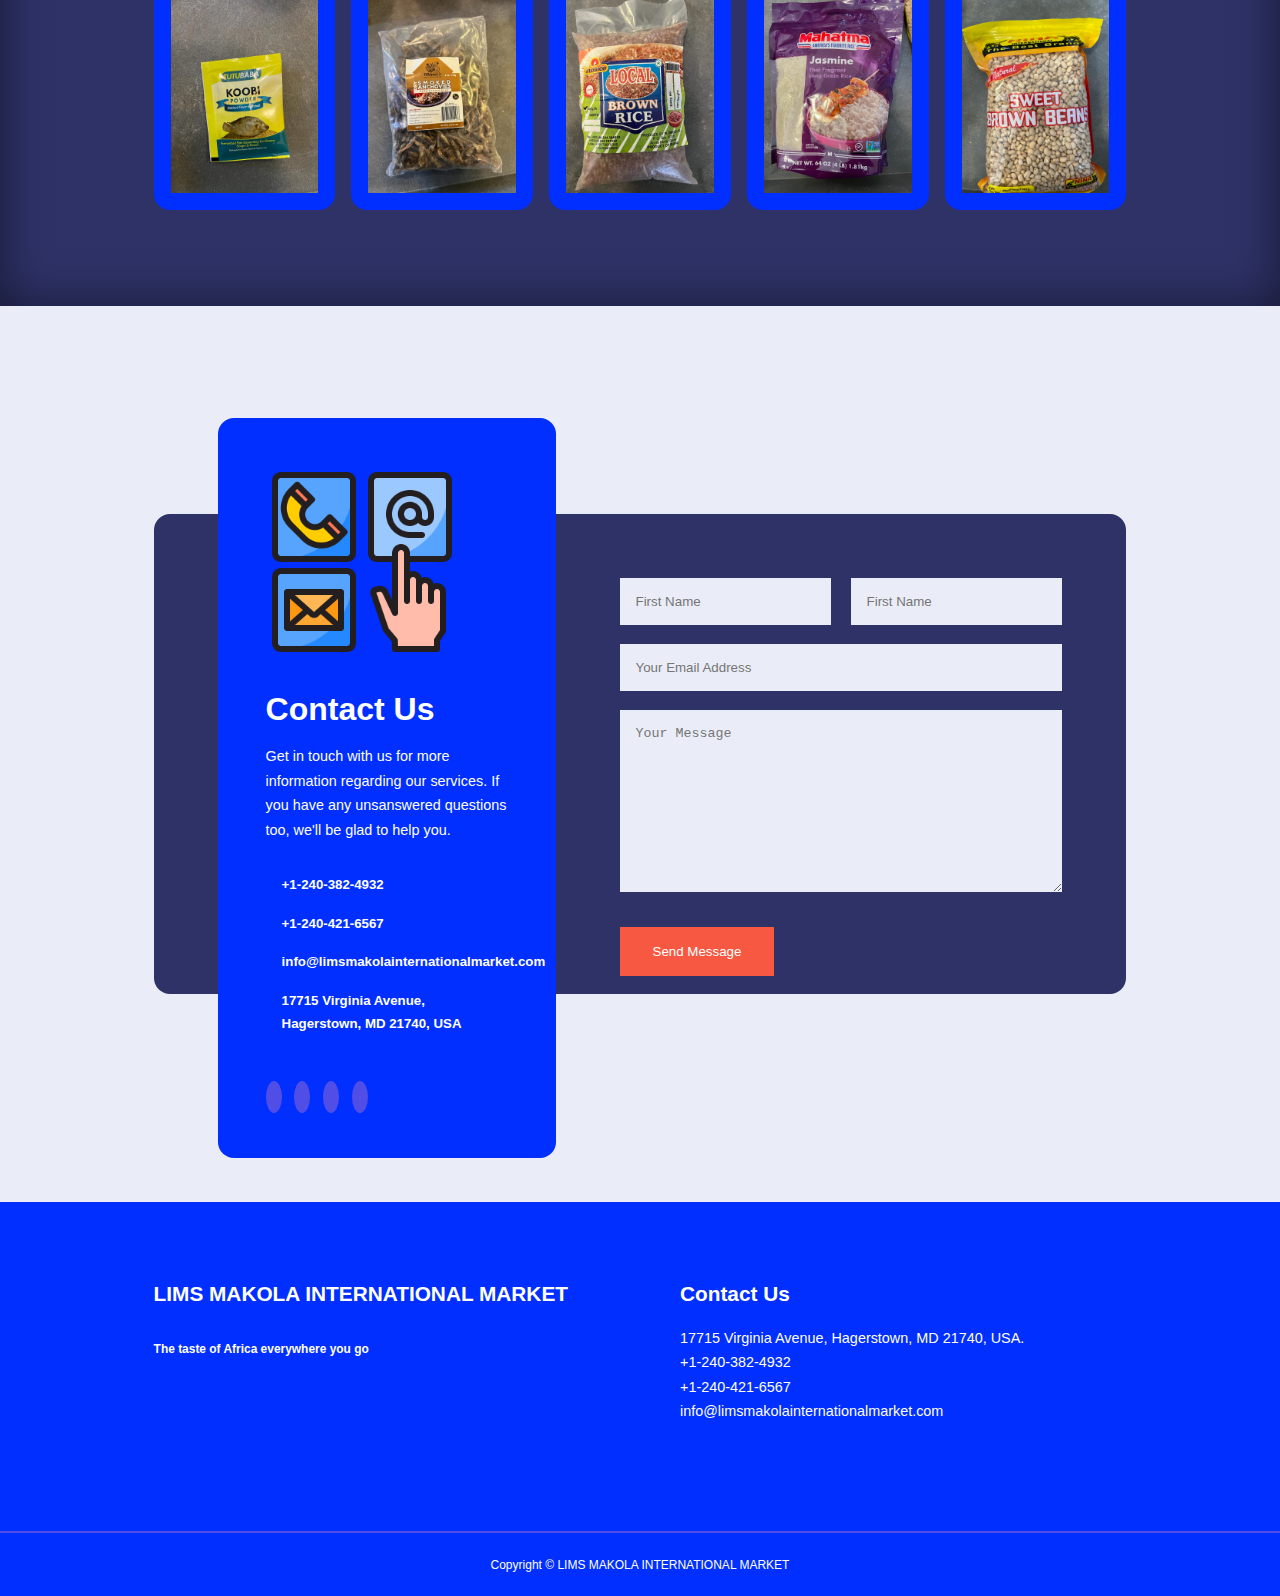
==== commit d504493c: "final edit" ====
--- a/index.html
+++ b/index.html
@@ -261,14 +261,31 @@
                     <img src="images/spices.jpg" alt="">
                 </div>
             </article>
-
-
-
-            
-
-
-
-            
+            <article class="product__summary">
+                <div class="product__summary-image">
+                    <img src="images/spices11.jpg" alt="">
+                </div>
+            </article>
+            <article class="product__summary">
+                <div class="product__summary-image">
+                    <img src="images/spices12.jpg" alt="">
+                </div>
+            </article>
+            <article class="product__summary">
+                <div class="product__summary-image">
+                    <img src="images/rice2.jpg" alt="">
+                </div>
+            </article>
+            <article class="product__summary">
+                <div class="product__summary-image">
+                    <img src="images/rice.jpg" alt="">
+                </div>
+            </article>
+            <article class="product__summary">
+                <div class="product__summary-image">
+                    <img src="images/beans.jpg" alt="">
+                </div>
+            </article>        
         </div>
     </section>
 
@@ -287,9 +304,11 @@
                     have any unsanswered questions too, we'll be glad to help you.
                 </p>
                 <ul class="contact__details">
-                    <li><i class="uil uil-phone-times"></i><h5>+233246315746</h5></li>
+                    <li><i class="uil uil-phone-times"></i><h5>+1-240-382-4932</h5></li>
+                    <li><i class="uil uil-phone-times"></i><h5>+1-240-421-6567</h5></li>
                     <li><i class="uil uil-envelope"></i><h5>info@limsmakolainternationalmarket.com</h5></li>
-                    <li><i class="uil uil-location-point"></i><h5>Hagerstown, Maryland</h5></li>
+                    <li><i class="uil uil-location-point"></i><h5>17715 Virginia Avenue, Hagerstown,
+                        MD 21740, USA</h5></li>
                 </ul>
                 <ul class="contact__socials">
                     <li><a href="facebook.com"><i class="uil uil-facebook-f"></i></a></li>
@@ -318,15 +337,16 @@
           <div class="container footer__container">
               <div class="footer__1">
                   <a href="index.html" class="footer__logo"><h4>LIMS MAKOLA INTERNATIONAL MARKET</h4></a>
-                  <p>The taste of Africa everywhere you go</p>
+                  <p><h5>The taste of Africa everywhere you go</h5></p>
               </div>
               
             <div class="footer__4">
                 <h4>Contact Us</h4>
                 <div>
-                    <p>10314 Lantern Ln, Hagerstown,
+                    <p>17715 Virginia Avenue, Hagerstown,
                         MD 21740, USA.</p>
                     <p>+1-240-382-4932 </p>
+                    <p>+1-240-421-6567 </p>
                     <p>info@limsmakolainternationalmarket.com</p>
                 </div>
                 <ul class="footer__socials">
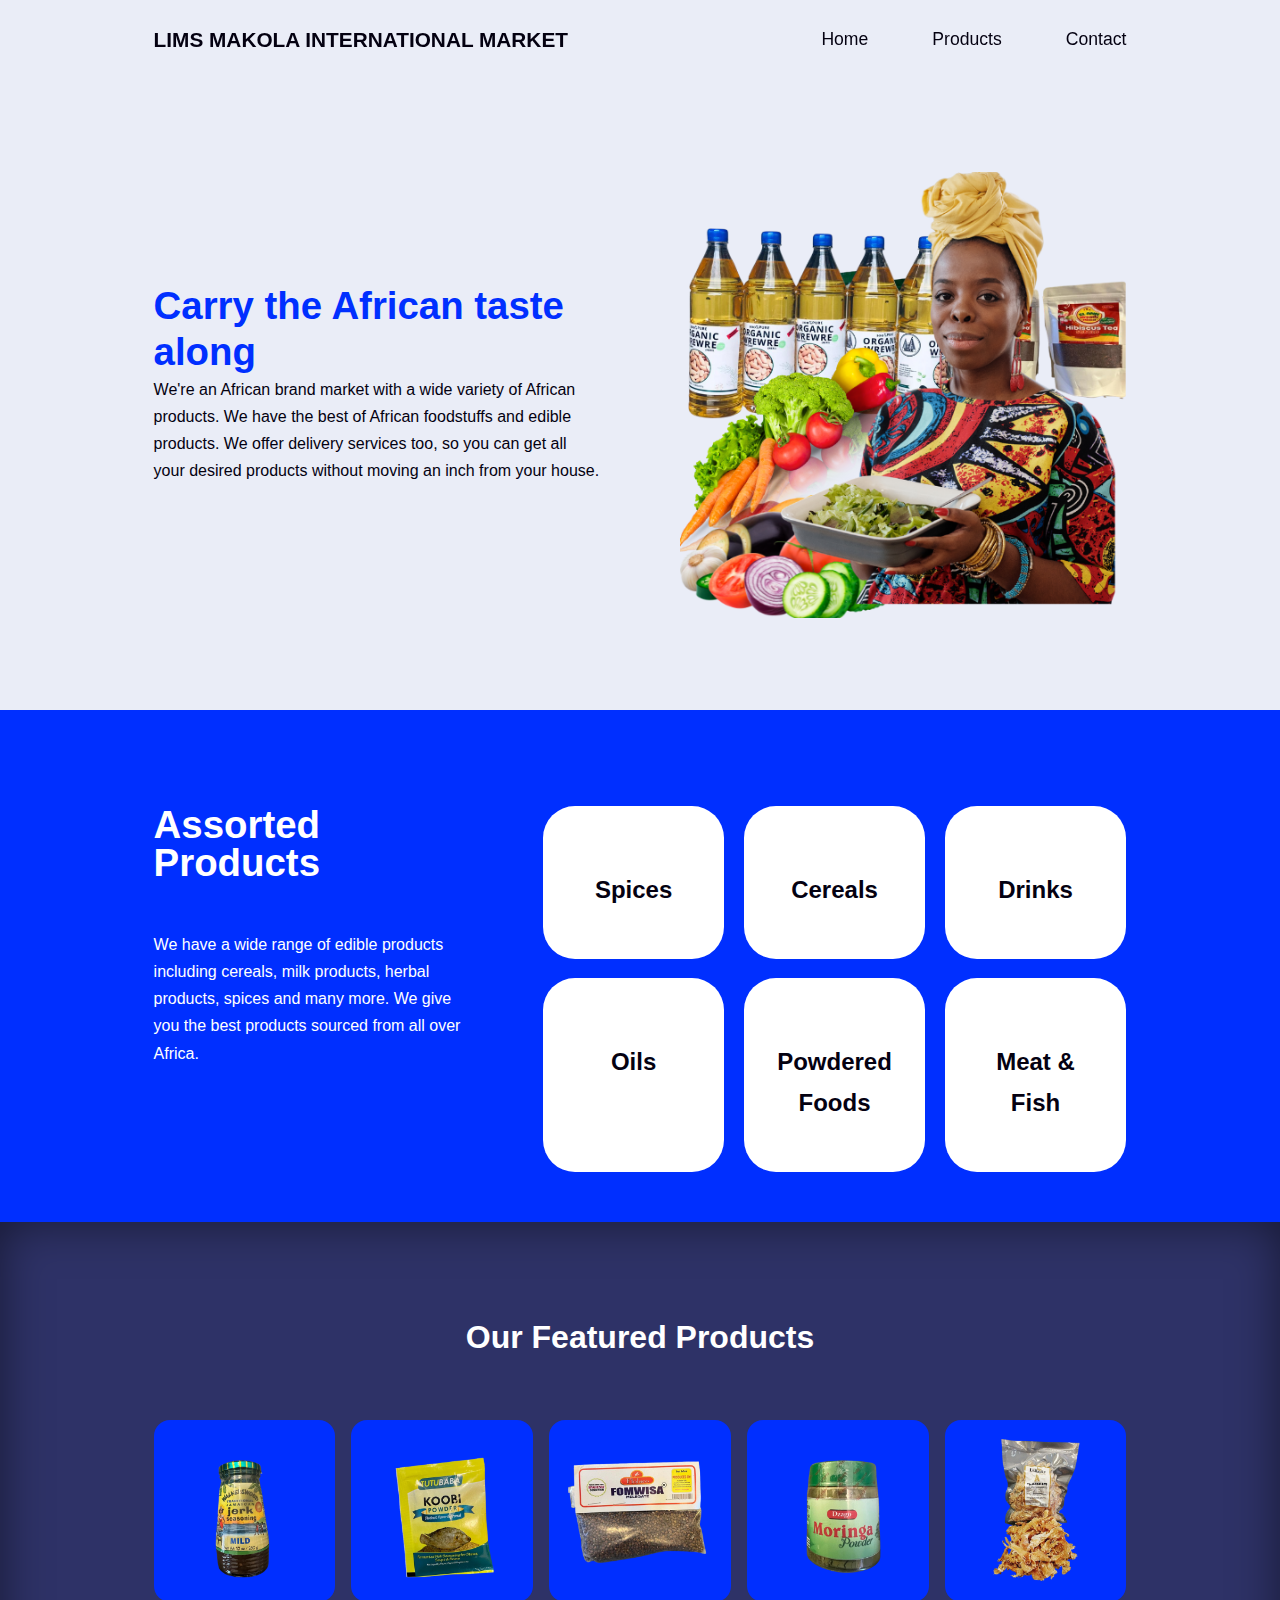
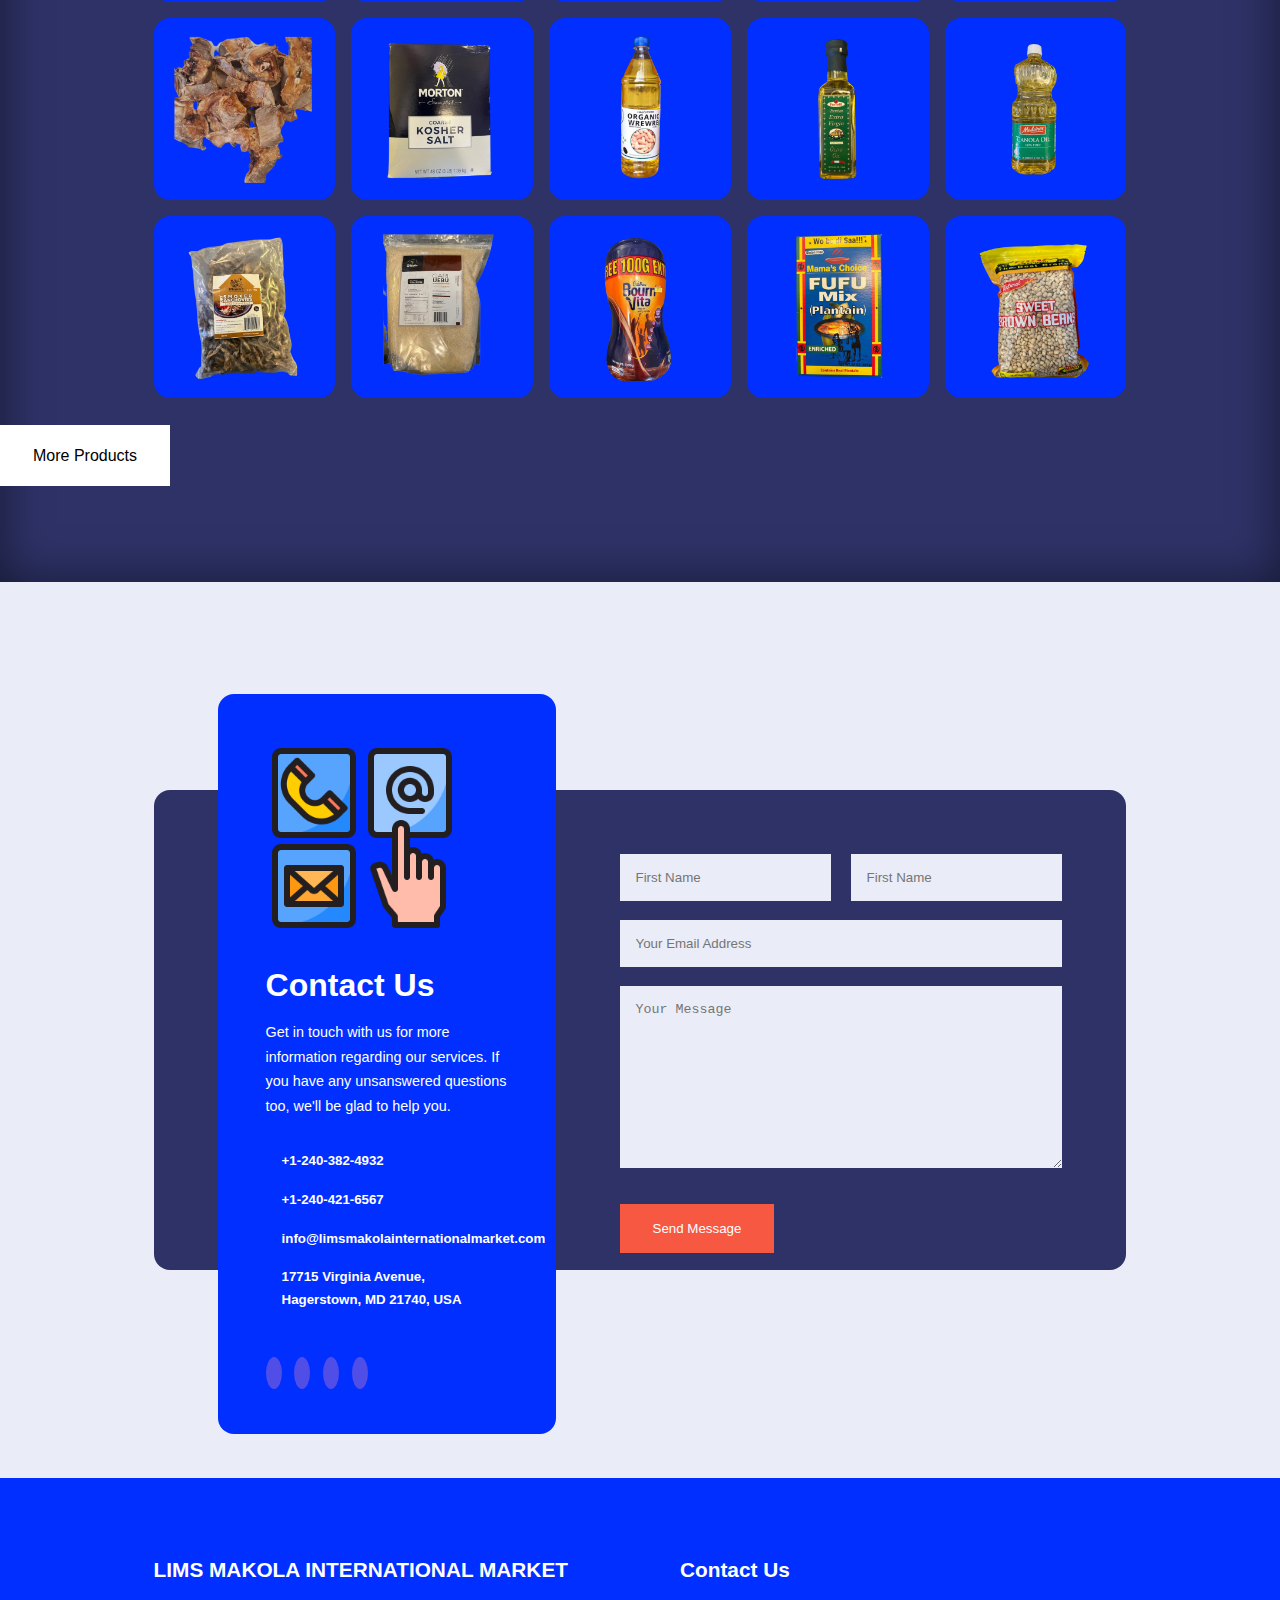
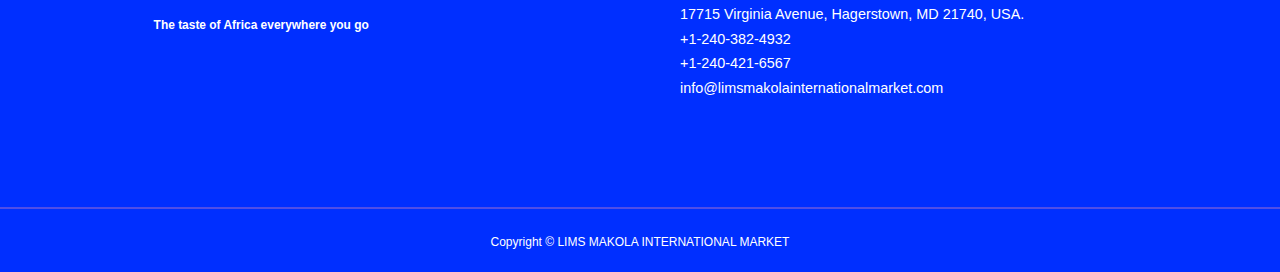
==== commit 243ea0af: "products page added" ====
--- a/index.html
+++ b/index.html
@@ -19,7 +19,7 @@
             <a href="index.html"><h4 class="text-main">LIMS MAKOLA INTERNATIONAL MARKET</h4></a>
             <ul class="nav__menu">
                 <li ><a class="text-main" href="index.html">Home</a></li>
-                <li><a class="text-main" href="#products">Products</a></li>
+                <li><a class="text-main" href="products.html">Products</a></li>
                 <li><a class="text-main" href="#contact">Contact</a></li>
             </ul>
             <button id="open-menu-btn"><i class="uil uil-bars"></i></button>
@@ -36,12 +36,11 @@
                     We offer delivery services too, so you can get all your desired products without moving an inch from your house.
 
                 </p>
-                <a href="courses.html" class="btn btn-primary">Get Started</a>
             </div>
 
             <div class="header__right">
                 <div class="header__right-image">
-                    <img src="images/6.svg" alt="">
+                    <img src="images/Lims pics.png" alt="">
                 </div>
 
             </div>
@@ -55,7 +54,6 @@
             <p>We have a wide range of edible products including cereals, milk products, herbal products, spices and many more. 
                 We give you the best products sourced from all over Africa.
             </p>
-            <a href="#products" class="btn">Learn More</a>
             </div>
 
             <div class="categories__right">
@@ -84,209 +82,93 @@
 
      <!--product-->
      <section class="product" id="products">
-        <h2> Our Products</h2>
+        <h2> Our Featured Products</h2>
         <div class="container product__container">
             <article class="product__summary">
                 <div class="product__summary-image">
-                    <img src="images/Yam.jpg" alt="">
-                </div>
-            </article>
-            <article class="product__summary">
-                <div class="product__summary-image">
-                    <img src="images/Gari mix.png" alt="">
-                </div>
-            </article>
-            <article class="product__summary">
-                <div class="product__summary-image">
-                    <img src="images/Gari.jpg" alt="">
-                </div>
-            </article>
-            <article class="product__summary">
-                <div class="product__summary-image">
-                    <img src="images/Yam.jpg" alt="">
-                </div>
-            </article>
-            <article class="product__summary">
-                <div class="product__summary-image">
-                    <img src="images/Yam.jpg" alt="">
-                </div>
-            </article>
-            <article class="product__summary">
-                <div class="product__summary-image">
-                    <img src="images/shop.jpg" alt="">
-                </div>
-            </article>
-            <article class="product__summary">
-                <div class="product__summary-image">
-                    <img src="images/shop1.jpg" alt="">
-                </div>
-            </article>
-            <article class="product__summary">
-                <div class="product__summary-image">
-                    <img src="images/shop6.jpg" alt="">
-                </div>
-            </article>
-            <article class="product__summary">
-                <div class="product__summary-image">
-                    <img src="images/shop7.jpg" alt="">
-                </div>
-            </article>
-            <article class="product__summary">
-                <div class="product__summary-image">
-                    <img src="images/shop9.jpg" alt="">
-                </div>
-            </article>
-            <article class="product__summary">
-                <div class="product__summary-image">
-                    <img src="images/drink.jpg" alt="">
-                </div>
-            </article>
-            <article class="product__summary">
-                <div class="product__summary-image">
-                    <img src="images/Malta Guinness.jpg" alt="">
-                </div>
-            </article>
-            <article class="product__summary">
-                <div class="product__summary-image">
-                    <img src="images/Cocktail.jpg" alt="">
-                </div>
-            </article>
-            <article class="product__summary">
-                <div class="product__summary-image">
-                    <img src="images/drink4.jpg" alt="">
-                </div>
-            </article>
-            <article class="product__summary">
-                <div class="product__summary-image">
-                    <img src="images/drink10.jpg" alt="">
-                </div>
-            </article>
-            <article class="product__summary">
-                <div class="product__summary-image">
-                    <img src="images/oil.jpg" alt="">
-                </div>
-            </article>
-            <article class="product__summary">
-                <div class="product__summary-image">
-                    <img src="images/oil7.jpg" alt="">
-                </div>
-            </article>
-            <article class="product__summary">
-                <div class="product__summary-image">
-                    <img src="images/oil3.jpg" alt="">
-                </div>
-            </article>
-            <article class="product__summary">
-                <div class="product__summary-image">
-                    <img src="images/oil4.jpg" alt="">
-                </div>
-            </article>
-            <article class="product__summary">
-                <div class="product__summary-image">
-                    <img src="images/oil5.jpg" alt="">
-                </div>
-            </article>
-            <article class="product__summary">
-                <div class="product__summary-image">
-                    <img src="images/oil5.jpg" alt="">
-                </div>
-            </article>
-            <article class="product__summary">
-                <div class="product__summary-image">
-                    <img src="images/oil5.jpg" alt="">
-                </div>
-            </article>
-            <article class="product__summary">
-                <div class="product__summary-image">
-                    <img src="images/oil5.jpg" alt="">
-                </div>
-            </article>
-            <article class="product__summary">
-                <div class="product__summary-image">
-                    <img src="images/oil5.jpg" alt="">
-                </div>
-            </article>
-            <article class="product__summary">
-                <div class="product__summary-image">
-                    <img src="images/oil5.jpg" alt="">
-                </div>
-            </article>
-            <article class="product__summary">
-                <div class="product__summary-image">
-                    <img src="images/nuts.jpg" alt="">
-                </div>
-            </article>
-            <article class="product__summary">
-                <div class="product__summary-image">
-                    <img src="images/nuts1.jpg" alt="">
-                </div>
-            </article>
-            <article class="product__summary">
-                <div class="product__summary-image">
-                    <img src="images/Milo.jpg" alt="">
-                </div>
-            </article>
-            <article class="product__summary">
-                <div class="product__summary-image">
-                    <img src="images/Nido.jpg" alt="">
-                </div>
-            </article>
-            <article class="product__summary">
-                <div class="product__summary-image">
-                    <img src="images/jacobs.jpg" alt="">
-                </div>
-            </article>
-            <article class="product__summary">
-                <div class="product__summary-image">
-                    <img src="images/spices4.jpg" alt="">
-                </div>
-            </article>
-            <article class="product__summary">
-                <div class="product__summary-image">
-                    <img src="images/spices3.jpg" alt="">
-                </div>
-            </article>
-            <article class="product__summary">
-                <div class="product__summary-image">
-                    <img src="images/spices2.jpg" alt="">
-                </div>
-            </article>
-            <article class="product__summary">
-                <div class="product__summary-image">
-                    <img src="images/spices1.jpg" alt="">
-                </div>
-            </article>
-            <article class="product__summary">
-                <div class="product__summary-image">
-                    <img src="images/spices.jpg" alt="">
-                </div>
-            </article>
-            <article class="product__summary">
-                <div class="product__summary-image">
-                    <img src="images/spices11.jpg" alt="">
-                </div>
-            </article>
-            <article class="product__summary">
-                <div class="product__summary-image">
-                    <img src="images/spices12.jpg" alt="">
-                </div>
-            </article>
-            <article class="product__summary">
-                <div class="product__summary-image">
-                    <img src="images/rice2.jpg" alt="">
-                </div>
-            </article>
-            <article class="product__summary">
-                <div class="product__summary-image">
-                    <img src="images/rice.jpg" alt="">
-                </div>
-            </article>
-            <article class="product__summary">
-                <div class="product__summary-image">
-                    <img src="images/beans.jpg" alt="">
-                </div>
-            </article>        
-        </div>
+                    <img src="images/Jerk.png" alt="">
+                </div>
+            </article>
+            <article class="product__summary">
+                <div class="product__summary-image">
+                    <img src="images/Koobi.png" alt="">
+                </div>
+            </article>
+            <article class="product__summary">
+                <div class="product__summary-image">
+                    <img src="images/Fomwisa.png" alt="">
+                </div>
+            </article>
+            
+            
+            <article class="product__summary">
+                <div class="product__summary-image">
+                    <img src="images/Moringa.png" alt="">
+                </div>
+            </article>
+            <article class="product__summary">
+                <div class="product__summary-image">
+                    <img src="images/Stocked fish.png" alt="">
+                </div>
+            </article>
+            <article class="product__summary">
+                <div class="product__summary-image">
+                    <img src="images/Momone.png" alt="">
+                </div>
+            </article>
+            <article class="product__summary">
+                <div class="product__summary-image">
+                    <img src="images/kosher salt.png" alt="">
+                </div>
+            </article>
+            <article class="product__summary">
+                <div class="product__summary-image">
+                    <img src="images/Mako oil2.png" alt="">
+                </div>
+            </article>
+            <article class="product__summary">
+                <div class="product__summary-image">
+                    <img src="images/olive oil.png" alt="">
+                </div>
+            </article>
+            <article class="product__summary">
+                <div class="product__summary-image">
+                    <img src="images/canola oil.png" alt="">
+                </div>
+            </article>
+            <article class="product__summary">
+                <div class="product__summary-image">
+                    <img src="images/56.png" alt="">
+                </div>
+            </article>
+            <article class="product__summary">
+                <div class="product__summary-image">
+                    <img src="images/Gari.png" alt="">
+                </div>
+            </article>
+            <article class="product__summary">
+                <div class="product__summary-image">
+                    <img src="images/bournvita.png" alt="">
+                </div>
+            </article>
+           
+            <article class="product__summary">
+                <div class="product__summary-image">
+                    <img src="images/fufu mix.png" alt="">
+                </div>
+            </article>
+            <article class="product__summary">
+                <div class="product__summary-image">
+                    <img src="images/Beans.png" alt="">
+                </div>
+            </article>
+                    
+        </div>
+        <br>
+        <div class="more_products">
+            <a href="products.html" class="btn">More Products</a>
+        </div>
+
     </section>
 
 
--- a/css/style.css
+++ b/css/style.css
@@ -173,6 +173,7 @@
     margin: 1rem 0 2.4rem;
 }
 
+
 /*categories*/
 .categories {
     background: var(--color-primary);
@@ -447,7 +448,7 @@
         display: inline-block;
         background: transparent;
         font-size: 1.8rem;
-        color: var(--color-white);
+        color: var(--color-black);
         cursor: pointer;
     }
 
--- a/css/contact.css
+++ b/css/contact.css
@@ -102,6 +102,7 @@
         margin-top: 3rem;
         height: auto;
         padding: 1.5rem;
+        grid-template-columns: 1fr 1fr;
     }
 
     .contact__aside {
@@ -137,4 +138,8 @@
     .form__name input[type="text"] {
         width: 100%;
     }
+
+    .aside__image {
+        display: none;
+    }
 }
